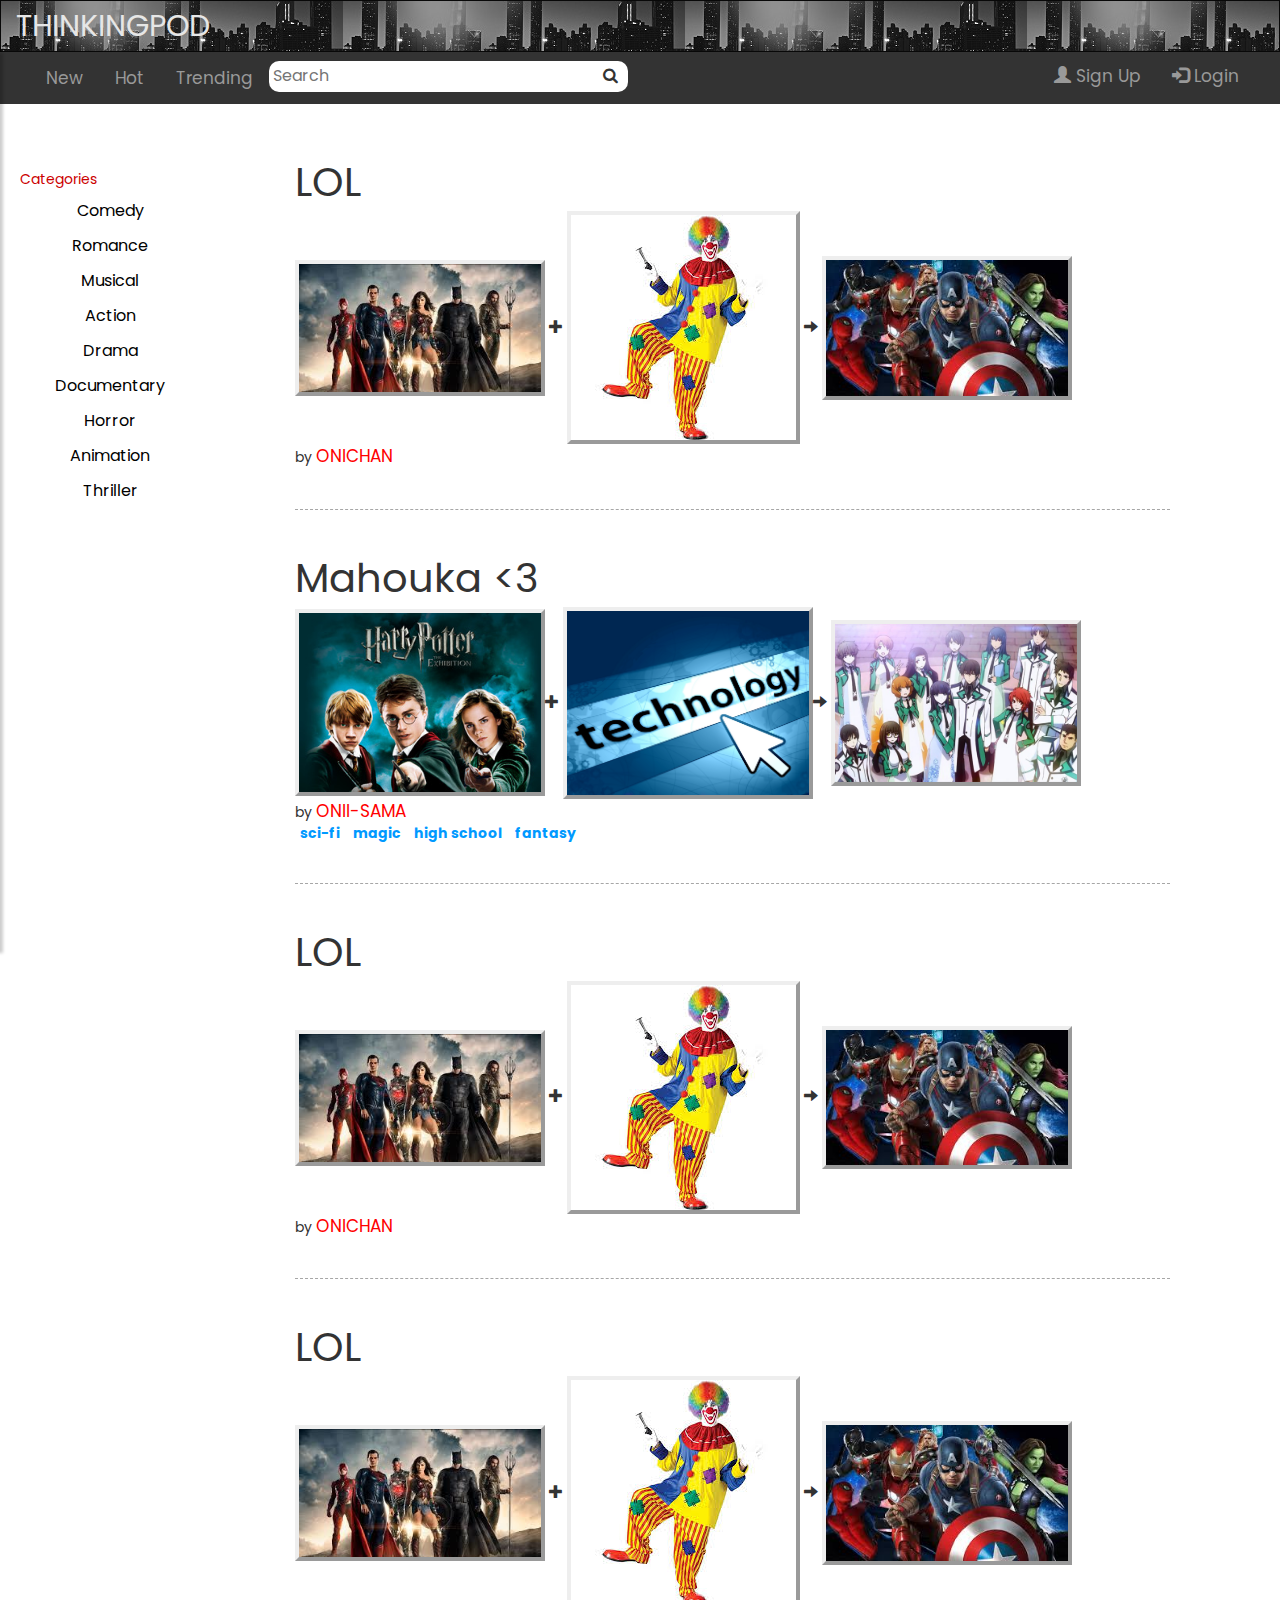
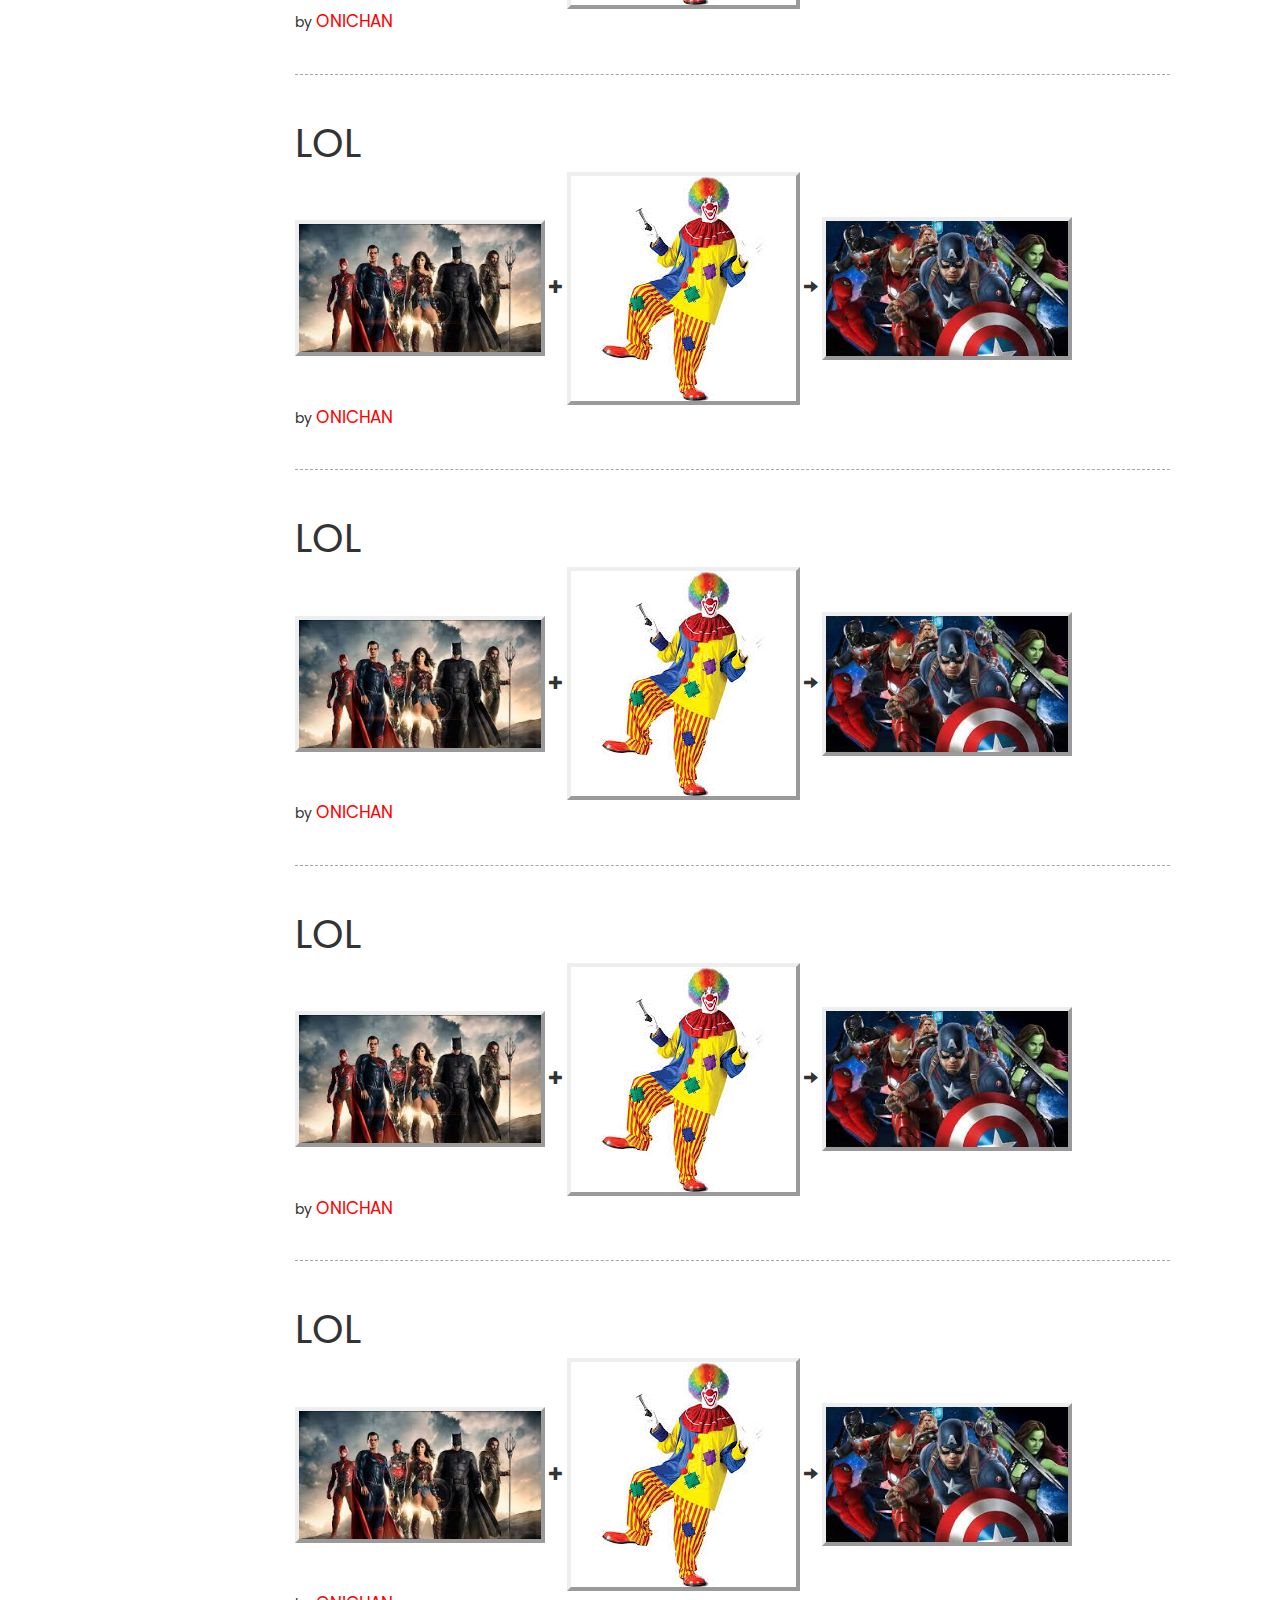
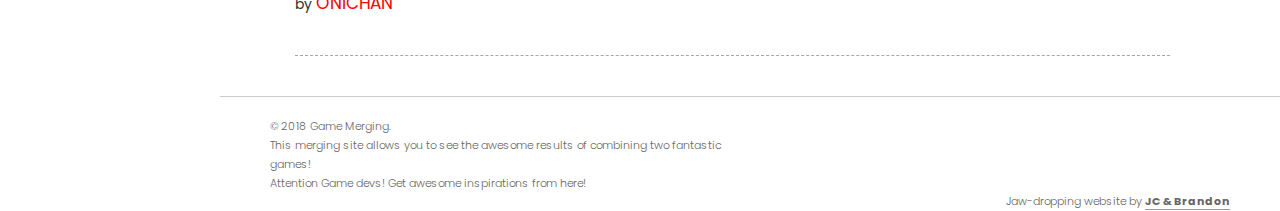
==== index.html @ d3df1c93 "search-bar updated on drawer" ====
<!DOCTYPE html>
<html>
<head>
	<meta charset="utf-8">
	<meta name="viewport" content="width=device-width, initial-scale=1">
	<meta http-equiv="X-UA-Compatible" content="IE=edge">
	<link rel="stylesheet" href="https://maxcdn.bootstrapcdn.com/bootstrap/3.3.7/css/bootstrap.min.css">
	<link rel="stylesheet" type="text/css" href="bootstrap.min.css">
	<link rel="stylesheet" type="text/css" href="main.css">
    <link rel="stylesheet" type="text/css" href="https://fonts.googleapis.com/css?family=Open+Sans|Candal|Alegreya+Sans">
	<link rel="stylesheet" href="https://cdnjs.cloudflare.com/ajax/libs/font-awesome/4.7.0/css/font-awesome.min.css">

	<!--script src="https://ajax.googleapis.com/ajax/libs/jquery/3.3.1/jquery.min.js"></script-->
	<script src="js/bootstrap.min.js"></script>
	<script src="js/jquery.min.js"></script>
	<!-- Our Custom CSS -->
    <!-- Scrollbar Custom CSS -->
    <link rel="stylesheet" href="css/jquery.mCustomScrollbar.min.css">
	<title> Home </title>
</head>

<body>
<!--Header-->
<nav id="navi" class="navbar navbar-inverse">
	<div class="container-fluid">	
		<div class="navbar-header">
			<!-- <button type="button" id="drawerCollapse" class="btn btn-info navbar-btn"> -->
				<!-- <i class="glyphicon glyphicon-menu-hamburger"></i> -->
			<!-- </button> -->
			<div id="drawerCollapse">
				<span></span>				 
				<span></span>
				<span></span>
			</div>
			<a class="navbar-brand" href="index.html">THINKING<span>POD</span></a>
		</div>
	</div>
</nav>

<div class="overlay"></div>
<!--Drawer-->
<nav id="drawer">		
	<div id="drawer-header">
        <h3>THINKPOD</h3>
    </div>
			
	<div class="search-container">
		<form action="/action_page.php">
			<input type="text" placeholder="Search" name="search">
			<button type="submit"><i class="fa fa-search"></i></button>
		</form>
	</div>
	
	<div id="dismiss">
        <i class="glyphicon glyphicon-arrow-left"></i>
    </div>
			
	<div class="user-group">
		<ul class="list-unstyled components">
			<li><a href="#signUp" role="button"  data-toggle="modal"><span class="glyphicon glyphicon-user"></span> Sign Up</a></li>
		</ul>
		<ul class="list-unstyled components">
			<li id="log"><a href="#logIn" role="button"  data-toggle="modal"><span class="glyphicon glyphicon-log-in"></span> Login</a></li>
		</ul>
	</div>
	
	<div class="drawer-list">
		<p id="ctg">Popular</p>
		<ul class="list-unstyled components">
			<li><a href="#">New</a></li>
			<li><a href="#">Hot</a></li>
			<li><a href="#">Trending</a></li>
		</ul>
				
		<p id="ctg">Categories</p>
		<ul class="list-unstyled components">
			<li><a href="#">Comedy</a></li>
			<li><a href="#">Romance</a></li>
			<li><a href="#">Musical</a></li>
			<li><a href="#">Action</a></li>
			<li><a href="#">Drama</a></li>
			<li><a href="#">Documentary</a></li>
			<li><a href="#">Horror</a></li>
			<li><a href="#">Animation</a></li>
			<li><a href="#">Thriller</a></li>
		</ul>
	</div>
            
</nav>

<!--StickyNav-->
	<div id="stickybar">
		<a href="#">New</a>
		<a href="#">Hot</a>
		<a href="#">Trending</a>
		
		<div class="search-container">
			<form action="/action_page.php">
				<input type="text" placeholder="Search" name="search">
				<button type="submit"><i class="fa fa-search"></i></button>
			</form>
		</div>
		
		<ul class="nav navbar-nav navbar-right">
				<li><a href="#signUp" role="button"  data-toggle="modal"><span class="glyphicon glyphicon-user"></span> Sign Up</a></li>
				<li><a href="#logIn" role="button"  data-toggle="modal"><span class="glyphicon glyphicon-log-in"></span> Login</a></li>
		</ul>
		
	</div>

<!--SideNav-->
    <div class="navbar navbar-inverse navbar-fixed-left">
		<p id="ctg">Categories</p>
		<ul class="nav navbar-nav">
			<li><a href="#">Comedy</a></li>
			<li><a href="#">Romance</a></li>
			<li><a href="#">Musical</a></li>
			<li><a href="#">Action</a></li>
			<li><a href="#">Drama</a></li>
			<li><a href="#">Documentary</a></li>
			<li><a href="#">Horror</a></li>
			<li><a href="#">Animation</a></li>
			<li><a href="#">Thriller</a></li>
		</ul>
	</div>

<!-- Page Content Holder -->
    <div id="content">		
		<div class="img-container">
			<header>LOL	</header>
			<img src="img/download.jpg"> <span class="glyphicon glyphicon-plus"></span>
			<img src="img/clown.jpg"> <span class="glyphicon glyphicon-arrow-right"></span>
			<img src="img/download2.jpg">
		</div>
		<div><span>by </span><span class="user">ONICHAN </span></div>
        
		<div class="line"></div>

		<div class="img-container">
			<header>Mahouka <3	</header>
			<img src="img/harry%20potter.jpg"><span class="glyphicon glyphicon-plus"></span>
			<img src="img/Technology.jpg"><span class="glyphicon glyphicon-arrow-right"></span>
			<img src="img/mahouka.jpg">
		</div>
		<div><span>by </span><span class="user">ONII-SAMA </span></div>
		<div class="post-tag">
			<a>sci-fi</a>
			<a>magic</a>
			<a>high school</a>
			<a>fantasy</a>
		</div>
		
		<div class="line"></div>
		
		<div class="img-container">
			<header>LOL	</header>
			<img src="img/download.jpg"> <span class="glyphicon glyphicon-plus"></span>
			<img src="img/clown.jpg"> <span class="glyphicon glyphicon-arrow-right"></span>
			<img src="img/download2.jpg">
		</div>
		<div><span>by </span><span class="user">ONICHAN </span></div>
        
		<div class="line"></div>
		
		<div class="img-container">
			<header>LOL	</header>
			<img src="img/download.jpg"> <span class="glyphicon glyphicon-plus"></span>
			<img src="img/clown.jpg"> <span class="glyphicon glyphicon-arrow-right"></span>
			<img src="img/download2.jpg">
		</div>
		<div><span>by </span><span class="user">ONICHAN </span></div>
        
		<div class="line"></div>
		
		<div class="img-container">
			<header>LOL	</header>
			<img src="img/download.jpg"> <span class="glyphicon glyphicon-plus"></span>
			<img src="img/clown.jpg"> <span class="glyphicon glyphicon-arrow-right"></span>
			<img src="img/download2.jpg">
		</div>
		<div><span>by </span><span class="user">ONICHAN </span></div>
        
		<div class="line"></div>

		<div class="img-container">
			<header>LOL	</header>
			<img src="img/download.jpg"> <span class="glyphicon glyphicon-plus"></span>
			<img src="img/clown.jpg"> <span class="glyphicon glyphicon-arrow-right"></span>
			<img src="img/download2.jpg">
		</div>
		<div><span>by </span><span class="user">ONICHAN </span></div>
        
		<div class="line"></div>
		
		<div class="img-container">
			<header>LOL	</header>
			<img src="img/download.jpg"> <span class="glyphicon glyphicon-plus"></span>
			<img src="img/clown.jpg"> <span class="glyphicon glyphicon-arrow-right"></span>
			<img src="img/download2.jpg">
		</div>
		<div><span>by </span><span class="user">ONICHAN </span></div>
        
		<div class="line"></div>
		
		<div class="img-container">
			<header>LOL	</header>
			<img src="img/download.jpg"> <span class="glyphicon glyphicon-plus"></span>
			<img src="img/clown.jpg"> <span class="glyphicon glyphicon-arrow-right"></span>
			<img src="img/download2.jpg">
		</div>
		<div><span>by </span><span class="user">ONICHAN </span></div>
        
		<div class="line"></div>
		
		
    </div>
	

<div id="signUp" class="modal fade">
    <div class="modal-dialog">
        <div class="modal-content">
            <div class="modal-header">
                <button type="button" class="close" data-dismiss="modal" aria-hidden="true">&times;</button>
                <h4 class="modal-title">SIGN UP</h4>
            </div>
            <form class="modal-body" action="member_home.html">
				<div class="form-group">
					<label for="inputFirstName">First Name</label>
					<input type="text" class="form-control" id="inputFirstName" placeholder="First Name">
				</div>
				<div class="form-group">
					<label for="inputLastName">Last Name</label>
					<input type="text" class="form-control" id="inputLastName" placeholder="Last Name">
				</div>
				<div class="form-group">
					<label for="inputEmail">Email</label>
					<input type="email" class="form-control" id="inputEmail" placeholder="Email">
				</div>
				<div class="form-group">
					<label for="inputPassword">Password</label>
					<input type="password" class="form-control" id="inputPassword" placeholder="Password">
				</div>
				<div class="form-group">
					<label for="repeatPassword">Repeat Password</label>
					<input type="password" class="form-control" id="repeatPassword" placeholder="Password">
				</div>
				<div class="modal-footer">
					<button type="button" class="btn btn-default" data-dismiss="modal">Close</button>
					<button type="submit" class="btn btn-primary">Proceed</button>
				</div>
			</form>

        </div>
    </div>
</div>

<div id="logIn" class="modal fade">
    <div class="modal-dialog">
        <div class="modal-content">
            <div class="modal-header">
                <button type="button" class="close" data-dismiss="modal" aria-hidden="true">&times;</button>
                <h4 class="modal-title">LOG IN</h4>
            </div>
            <form class="modal-body" action="member_home.html">
				<div class="form-group">
					<label for="inputEmail2">Email</label>
					<input type="email" class="form-control" id="inputEmail2" placeholder="Email">
				</div>
				<div class="form-group">
					<label for="inputPassword2">Password</label>
					<input type="password" class="form-control" id="inputPassword2" placeholder="Password">
				</div>
				<div class="modal-footer">
					<button type="button" class="btn btn-default" data-dismiss="modal">Close</button>
					<button type="submit" class="btn btn-primary">Proceed</button>
				</div>
			</form>

        </div>
    </div>
</div>


<footer class="clear">
	<div  class="width">
		<p class="left">&copy; 2018 Game Merging. </p>
		<p>This merging site allows you to see the awesome results of combining two fantastic games!</p>
		<p>Attention Game devs! Get awesome inspirations from here! </p>
		<p class="right">Jaw-dropping website by <a href="http://facebook.com/">JC & Brandon</a></p>
	</div>
</footer>



<!-- jQuery CDN -->
        <script src="js/jquery-1.12.0.min.js"></script>
        <!-- Bootstrap Js CDN -->
        <script src="js/bootstrap.min.js"></script>
        <!-- jQuery Custom Scroller CDN -->
        <script src="js/jquery.mCustomScrollbar.concat.min.js"></script>

        <script type="text/javascript">
            $('#signUp').on('shown.bs.modal', function () {
   				 $('#inputFirstName').focus();
			});

			$('#logIn').on('shown.bs.modal', function () {
   				 $('#inputEmail2').focus();
			});

			$(document).ready(function () {
                $("#sidebar").mCustomScrollbar({
                    theme: "minimal"
                });

                $('#sidebarCollapse').on('click', function () {
                    $('#sidebar, #content').toggleClass('active');
                    $('.collapse.in').toggleClass('in');
                    $('a[aria-expanded=true]').attr('aria-expanded', 'false');
                });
            });
        </script>
		
		<script>
		window.onscroll = function() {myFunction()};

		var navbar = document.getElementById("stickybar");
		var sticky = navbar.offsetTop;

		function myFunction() {
			if (window.pageYOffset >= sticky) {
				navbar.classList.add("sticky")
			} else {
				navbar.classList.remove("sticky");
			}
		}
		</script>
		
		<script> 
		function changeClass(x) { 
			if (x.matches) { 
				document.getElementById("navi").className="navbar navbar-inverse navbar-fixed-top"; 
				}
			else  {
				document.getElementById("navi").className="navbar navbar-inverse"; 
			} 
		}

		var x = window.matchMedia("(max-width: 768px)") 
		changeClass(x)  
		x.addListener(changeClass) 
		</script> 
		
		<script type="text/javascript">
            $(document).ready(function () {

			$("#drawer").mCustomScrollbar({
				theme: "minimal"
			});

			<!-- $('#drawerCollapse').click(function(){ -->
						<!-- if($('drawerCollapse').hasClass("open")){ -->
							<!-- $('#drawer').removeClass('active'); -->
							<!-- $('.overlay').fadeOut(); -->
							<!-- $('drawerCollapse').removeClass('open'); -->
						<!-- }else{ -->
							<!-- $('#drawer').addClass('active'); -->
							<!-- $('.overlay').fadeIn(); -->
							<!-- $('.collapse.in').toggleClass('in'); -->
							<!-- $('a[aria-expanded=true]').attr('aria-expanded', 'false'); -->
							<!-- $(this).addClass('open'); -->
						<!-- } -->
				<!-- }); -->
				
			
			// when opening the drawer 
			$('#drawerCollapse').on('click', function () { 
				// open drawer 
				$('#drawer').addClass('active'); 
				// fade in the overlay 
				$('.overlay').fadeIn(); 
				$('.collapse.in').toggleClass('in'); 
				$('a[aria-expanded=true]').attr('aria-expanded', 'false'); 
			
			});

		   
			// if dismiss or overlay was clicked
			$('#dismiss, .overlay').on('click', function () {
			  // hide the drawer
			  $('#drawer').removeClass('active');
			  // fade out the overlay
			  $('.overlay').fadeOut();
			});
		});
        </script>
		
</body>
</html>
---- main.css ----
/*
    DEMO STYLE
*/
@import "https://fonts.googleapis.com/css?family=Poppins:300,400,500,600,700";


body {
    font-family: 'Poppins', sans-serif;
    background: #fff;
    padding-right: 0 !important
}

a, a:hover, a:focus {
    color: inherit;
    text-decoration: none;
    transition: all 0.3s;
}

.line {
    width: 100%;
    height: 1px;
    border-bottom: 1px dashed #a6a6a6;
    margin: 40px 0;
}

.add-post {
	top: 0;
    position: fixed;
    right: 0;
    margin-top: 150px;
    font-size: 30px;
    border-radius: 40px;
    color: white;
    background-color: red;
    text-align: center;
    padding-left: 12px;
    padding-top: 6px;
    padding-right: 10px;
	border: none;
	box-shadow:   0 0 10px #1a1a1a ;
}

.add-post:hover {
	box-shadow:  none ;
}

.name {
	color: red;
}

.add-img {
	padding: 100px 10px;
	background-color: #5e5e5e;
	vertical-align:middle;
	border: solid 4px;
    border-style: outset;
	position: static;
}
/* ---------------------------------------------------
    NAVBAR STYLE
----------------------------------------------------- */
.navbar-inverse{
	margin-bottom:0px;
	padding-bottom:0px;
	border-radius:0px;
	width:100%;
	background-image:url("header2.jpg");
}

.navbar-header{
     position: relative;
}

.navbar-header .navbar-brand{
	color: #e6e6e6;
	font-size:30px;
}

.navbar-header .navbar-brand a.hover{
	color:#fff;
}

.navbar-header button{
	margin-left:10px;
	padding:8px;
	float:left;
	background:none;
	border-color:transparent;
	display:none;
}

.navbar-header button:hover{
	background:none;
	border-color:white;
}

/* ---------------------------------------------------
    MENU ICON STYLE
----------------------------------------------------- */

#drawerCollapse {
	padding:5px;
	width: 25px;
	height: -10px;
	position: relative;
	margin: 0;
	-webkit-transform: rotate(0deg);
	-moz-transform: rotate(0deg);
	-o-transform: rotate(0deg);
	transform: rotate(0deg);
	-webkit-transition: .5s ease-in-out;
	-moz-transition: .5s ease-in-out;
	-o-transition: .5s ease-in-out;
	transition: .5s ease-in-out;
	cursor: pointer;
	display:none;
}

#drawerCollapse span{
  display: block;
  position: absolute;
  height: 5px;
  width: 100%;
  background: white;
  border-radius: 9px;
  opacity: 1;
  left: 0;
  -webkit-transform: rotate(0deg);
  -moz-transform: rotate(0deg);
  -o-transform: rotate(0deg);
  transform: rotate(0deg);
  -webkit-transition: .25s ease-in-out;
  -moz-transition: .25s ease-in-out;
  -o-transition: .25s ease-in-out;
  transition: .25s ease-in-out;
}

#drawerCollapse span:nth-child(1) {
  top: 15px;
  left: 12px;
}

#drawerCollapse span:nth-child(2) {
  top: 22px;
  left: 12px;
}

#drawerCollapse span:nth-child(3) {
  top: 30px;
  left: 12px;
}

#drawerCollapse.open span:nth-child(1) {
  top: 18px;
  -webkit-transform: rotate(135deg);
  -moz-transform: rotate(135deg);
  -o-transform: rotate(135deg);
  transform: rotate(135deg);
}

#drawerCollapse.open span:nth-child(2) {
  opacity: 0;
  left: -60px;
}

#drawerCollapse.open span:nth-child(3) {
  top: 18px;
  -webkit-transform: rotate(-135deg);
  -moz-transform: rotate(-135deg);
  -o-transform: rotate(-135deg);
  transform: rotate(-135deg);
}

#drawerCollapse.open span:nth-child(1) {
  top: 18px;
  -webkit-transform: rotate(135deg);
  -moz-transform: rotate(135deg);
  -o-transform: rotate(135deg);
  transform: rotate(135deg);
}

#drawerCollapse.open span:nth-child(2) {
  opacity: 0;
  left: -60px;
}

#drawerCollapse.open span:nth-child(3) {
  top: 18px;
  -webkit-transform: rotate(-135deg);
  -moz-transform: rotate(-135deg);
  -o-transform: rotate(-135deg);
  transform: rotate(-135deg);
}


/* ---------------------------------------------------
    STICKYBAR STYLE
----------------------------------------------------- */
#stickybar {
	padding: 0px 40px 0px 30px;
	overflow: hidden;
	background-color: #333333;
}

#stickybar a {
  float: left;
  display: block;
  color: #999999;
  text-align: center;
  padding: 14px 16px;
  text-decoration: none;
  font-size: 17px;
}

#stickybar a:hover {
	color: white;
}

#stickybar > .navbar-right > li > a:hover{
	color: #fff;
	background-color:#333333;
}

.sticky {
  position: fixed;
  top: 0;
  width: 100%
}

/* ---------------------------------------------------
    SIDEBAR STYLE
----------------------------------------------------- */
.navbar-fixed-left {
	margin-top:15px;
	padding-top:40px;
	width: 220px;
	position: fixed;
	border-radius: 0;
	border:0px;
	height: 100%;
	background:#fff;
	overflow-y:auto;
	overflow-x:hidden:
}

.navbar-fixed-left .navbar-nav > li {
	text-align:center;
	float: none;
	width: 220px;
	margin-top:5px;
}

.navbar-fixed-left .navbar-nav > li > a , .navbar-fixed-left .navbar-nav > li > a:visited{
	padding-top:5px;
	padding-bottom:5px;
	color: #000000;
	font-size:16px;
	width: 220px;
}

.navbar-fixed-left .navbar-nav > li > a:hover{
	color: #fff;
	background:#404040;
}

}

.navbar-fixed-left .navbar-nav > li {
	text-align:center;
	float: none;
	width: 220px;
	margin-top:5px;
}

.navbar-fixed-left .navbar-nav > li > a , .navbar-fixed-left .navbar-nav > li > a:visited{
	padding-top:5px;
	padding-bottom:5px;
	color: #000000;
	font-size:16px;
	width: 220px;
}

.navbar-fixed-left .navbar-nav > li > a:hover{
	color: #fff;
	background:#404040;
}

.navbar-fixed-left > #ctg{
	margin-bottom:2px;
	padding-left:20px;
	text-align:left;
	color:#cc0000;
}

.navbar-fixed-left + .container {
  padding-left: 160px;
}

/* ---------------------------------------------------
    SIDENAV SCROLLBAR STYLE
----------------------------------------------------- */

.navbar-fixed-left::-webkit-scrollbar {
    width: 8px;
}
 
.navbar-fixed-left::-webkit-scrollbar-track {
    -webkit-box-shadow: inset 0 0 6px rgba(0,0,0,0.3); 
    -webkit-border-radius: 10px;
    border-radius: 10px;
}
 
.navbar-fixed-left::-webkit-scrollbar-thumb {
    -webkit-border-radius: 10px;
    border-radius: 10px;
    background: rgba(255,0,0,0.8); 
    -webkit-box-shadow: inset 0 0 6px rgba(0,0,0,0.5); 
}

.navbar-fixed-left::-webkit-scrollbar-thumb:window-inactive {
	background: #cc0000; 
}

/* ---------------------------------------------------
    DRAWER STYLE
----------------------------------------------------- */

#drawer {
	margin-top:50px;
    width: 250px;
    position: fixed;
    top: 0;
    left: -250px;
    height: 100vh;
    z-index: 999;
    background: #1a1a1a;
    color: white;
    transition: all 0.3s;
    overflow-y: scroll;
    box-shadow: 3px 3px 3px rgba(0, 0, 0, 0.2);
	padding:5px;
}

#drawer-header{
	padding:10px;
	background: #1a1a1a;
}

#ctg{
	padding-top:10px;
	padding-left:8px; 
	text-align:left;
	color:red;	
	margin:0;
}

#drawer.active{
    left: 0;
}

#drawer .drawer-list{
	background-color:#f2f2f2;
	
	padding:0 0 60px 0;
}

#drawer .drawer-list ul li a {
    padding: 8px;
    font-size: 1.1em;
    display: block;
    text-decoration: none;
    transition: all 0.3s;
}

#drawer .drawer-list a{
	color:black;
}

#drawer .drawer-list a:hover{
	background-color:white;
	color:black;
}

#drawer .drawer-list ul.components {
    padding: 0 0 0 30px;
    border-bottom: 1px solid red;
}

#drawer .user-group{
	background: #1a1a1a;
}

#drawer .user-group ul{
	padding:8px;
	margin:0;
}

#drawer .user-group ul li{
	padding:8px;
	text-align:center;
}

#drawer .user-group ul:nth-child(1) li,#drawer .user-group ul:nth-child(2) li{
	background-color:red;
}

#drawer #log{
	background-color:white;
}

#drawer .user-group a{
	color:white;
	padding:8px 60px 8px 60px;
	text-decoration:none;
	transition: all 0.3s;
}

#drawer #log > a{
	color:red;
}

#dismiss {
    width: 35px;
    height: 35px;
    line-height: 35px;
    text-align: center;
    background: #262626;
    position: absolute;
    top: 10px;
    right: 10px;
	border-radius:8px;
    cursor: pointer;
    -webkit-transition: all 0.3s;
    -o-transition: all 0.3s;
    transition: all 0.3s;
}

#dismiss:hover {
    background: #404040;
    color:#fff;
}

.overlay {
    position: fixed;
    width: 100vw;
    height: 100vh;
    background: rgba(0, 0, 0, 0.7);
    z-index: 998;
    display: none;
}

/* input[type=text] { */
    /* width: 100%; */
    /* box-sizing: border-box; */
    /* border: 2px solid #ccc; */
    /* border-radius: 10px; */
    /* font-size: 14px; */
	/* color:black; */
    /* background-color: white; */
    /* background-position: 10px 10px;  */
    /* background-repeat: no-repeat; */
    /* padding: 5px 12px 5px 20px; */
	/* margin-top:8px; */
	/* margin-bottom:8px; */
    /* -webkit-transition: width 0.4s ease-in-out; */
    /* transition: width 0.4s ease-in-out; */
/* } */

/* .navbar-left button { */
  /* float: right; */
  /* padding: 6px 10px; */
  /* margin-top: 8px; */
  /* margin-right: 16px; */
  /* background: #ddd; */
  /* font-size: 17px; */
  /* border: none; */
  /* cursor: pointer; */
/* } */

.search-container {
  float: left;
}

input[type=text] {
  padding: 4px;
  margin-top: 9px;
  margin-bottom:4px;
  font-size: 16px;
  border:none;
  border-top-left-radius:10px;
  border-bottom-left-radius:10px;
}

.search-container button {
  float: right;
  padding: 4px 10px;
  margin-top: 9px;
  margin-bottom: 4px;
  margin-right: 16px;
  background: #fff;
  font-size: 16px;
  border:none;
  border-top-right-radius:10px;
  border-bottom-right-radius:10px;
  cursor: pointer;
}

.img-container .inputHeader{
	font-size: 40px;
	display: block;
	font-family: 'Poppins', sans-serif;
}

/* ---------------------------------------------------
    CONTENT STYLE
----------------------------------------------------- */
#content {
    margin: 0px 10px 10px 270px;
	padding-top:50px;
	padding-left:25px;
	padding-right:100px;
	background:#fff;
    min-height: 100vh;
    transition: all 0.3s;
}

#content img{
	border:solid 4px;
	border-style:outset;
	text-align:center;
	max-width:250px;
}

.post-tag{
	color: #09f;
    font-weight: 700;
}

.post-tag a{
	margin: 5px;
}

.post-tag a:hover{
	color: #09c5ff;
    font-weight: 900c;
	background:#fff;
}

.user{
	font-size:17px;
	color:red;
}
/* ---------------------------------------------------
    IMAGE CONTAINER STYLE
----------------------------------------------------- */
.img-container header{
	font-size:40px;
}

/* ---------------------------------------------------
    FOOTER STYLE
----------------------------------------------------- */

footer {
	margin-left:220px;
	padding:20px 50px 0px 50px;
	color:#fff;
	border-top:1px solid #ccc;
}

footer p {
	color:#666;
	margin:0;
	font-size:11px;
	width:50%;
	font-family: 'Poppins', sans-serif;
    font-weight: 300;
    line-height: 1.7em;
}
footer p.left { float:left; text-align:left; }
footer p.right { float:right; text-align:right; }
footer p a {
	color:#666;
	font-weight:bold;
	text-decoration:none;
	border-bottom:1px solid #999;
}
footer p a:hover { color:#0C3A85; border-bottom-color: #0C3A85; }

/* ---------------------------------------------------
    MEDIAQUERIES
----------------------------------------------------- */
@media (max-width: 768px) {
	
	#drawerCollapse{
		display:block;
	}
	
	#stickybar{
		display:none;
	}

    .navbar-fixed-left {
        left:-220px;
    }
	
	.navbar-fixed-left::-webkit-scrollbar-thumb {
		display: none; 
	}
	
	.navbar-fixed-left::-webkit-scrollbar {
		width: 0px;
	}
	
	.navbar-inverse{
		background-image:none;
	}
	
	.navbar-brand {
		padding:0px;
		float:none;
	}
	
	#content {
		margin: 0px 10px 10px 10px;
		padding-top:60px;
		background:#fff;
		min-height: 100vh;
		transition: all 0.3s;
	}
	
	footer {
		margin-left:130px;
		padding:0px;
		color:#fff;
		border-top:1px solid #ccc;
	}
	
	.navbar-header .navbar-brand{
		margin-top:4px;
		position: absolute;
		left: 38%;
		margin-left: -40px !important;
		display: block;
	}
	
	input[type=text]{
		float: none;
		display: block;
		width: 100%;
		margin: 0;
		padding: 5px;
		border-radius:10px;
	}
	
	.search-container button{
		display:none;
	}
  
	input[type=text] {
		border: 1px solid #ccc;  
	}
}
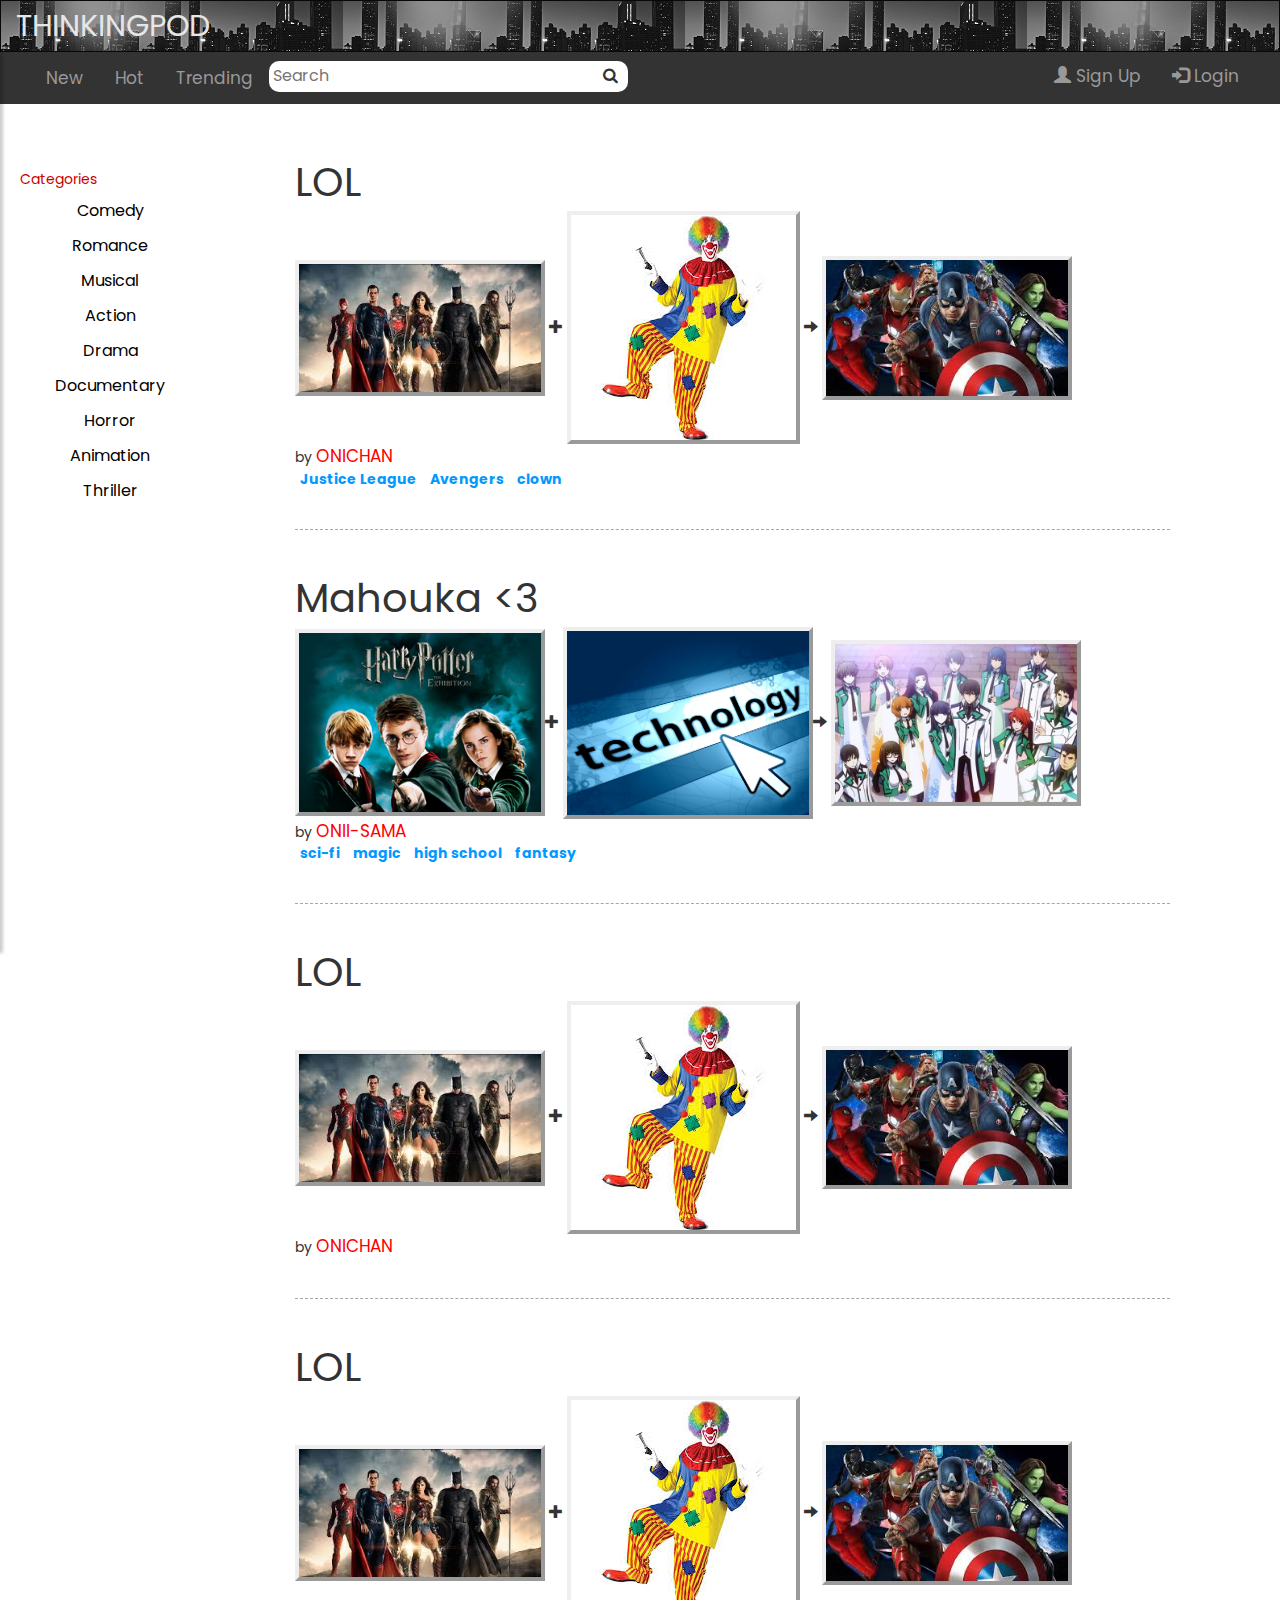
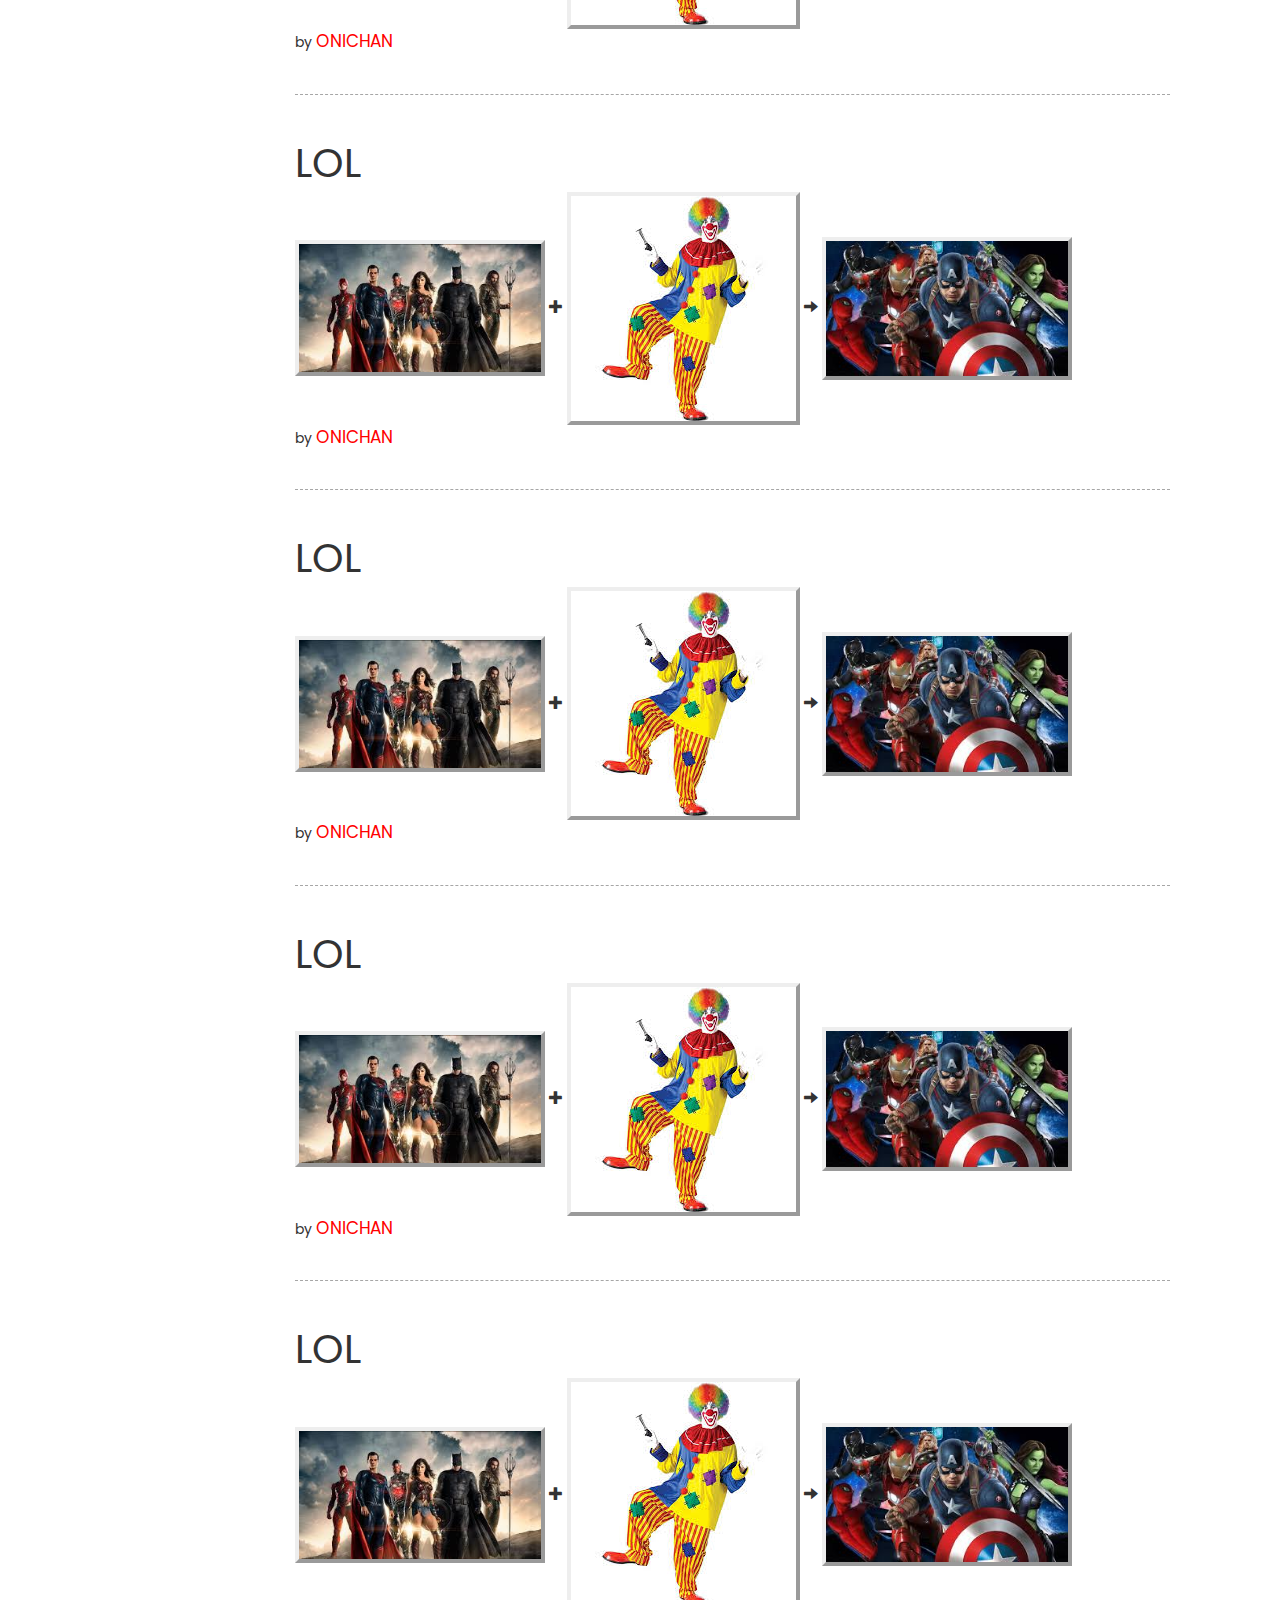
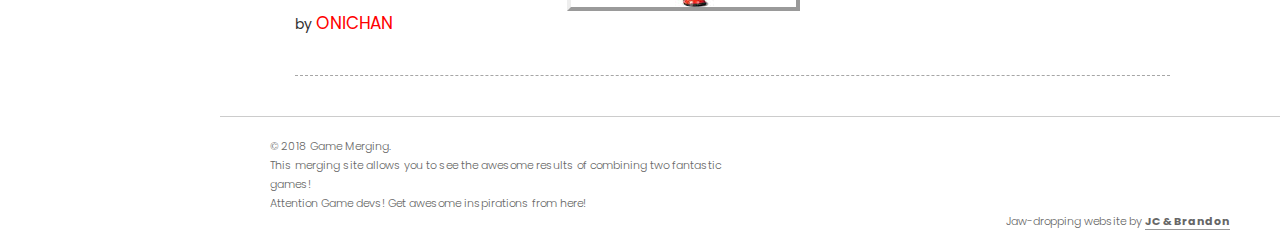
==== commit 24c53aa7: "Added tags" ====
--- a/index.html
+++ b/index.html
@@ -44,12 +44,9 @@
         <h3>THINKPOD</h3>
     </div>
 			
-	<div class="search-container">
-		<form action="/action_page.php">
-			<input type="text" placeholder="Search" name="search">
-			<button type="submit"><i class="fa fa-search"></i></button>
-		</form>
-	</div>
+	<form> 
+		<input type="text" name="search" placeholder="Search" >
+	</form> 
 	
 	<div id="dismiss">
         <i class="glyphicon glyphicon-arrow-left"></i>
@@ -96,7 +93,7 @@
 		
 		<div class="search-container">
 			<form action="/action_page.php">
-				<input type="text" placeholder="Search" name="search">
+				<input type="text" placeholder="Search" name="search" class="searchBar">
 				<button type="submit"><i class="fa fa-search"></i></button>
 			</form>
 		</div>
@@ -133,6 +130,11 @@
 			<img src="img/download2.jpg">
 		</div>
 		<div><span>by </span><span class="user">ONICHAN </span></div>
+		<div class="post-tag">
+			<a>Justice League</a>
+			<a>Avengers</a>
+			<a>clown</a>
+		</div>
         
 		<div class="line"></div>
 
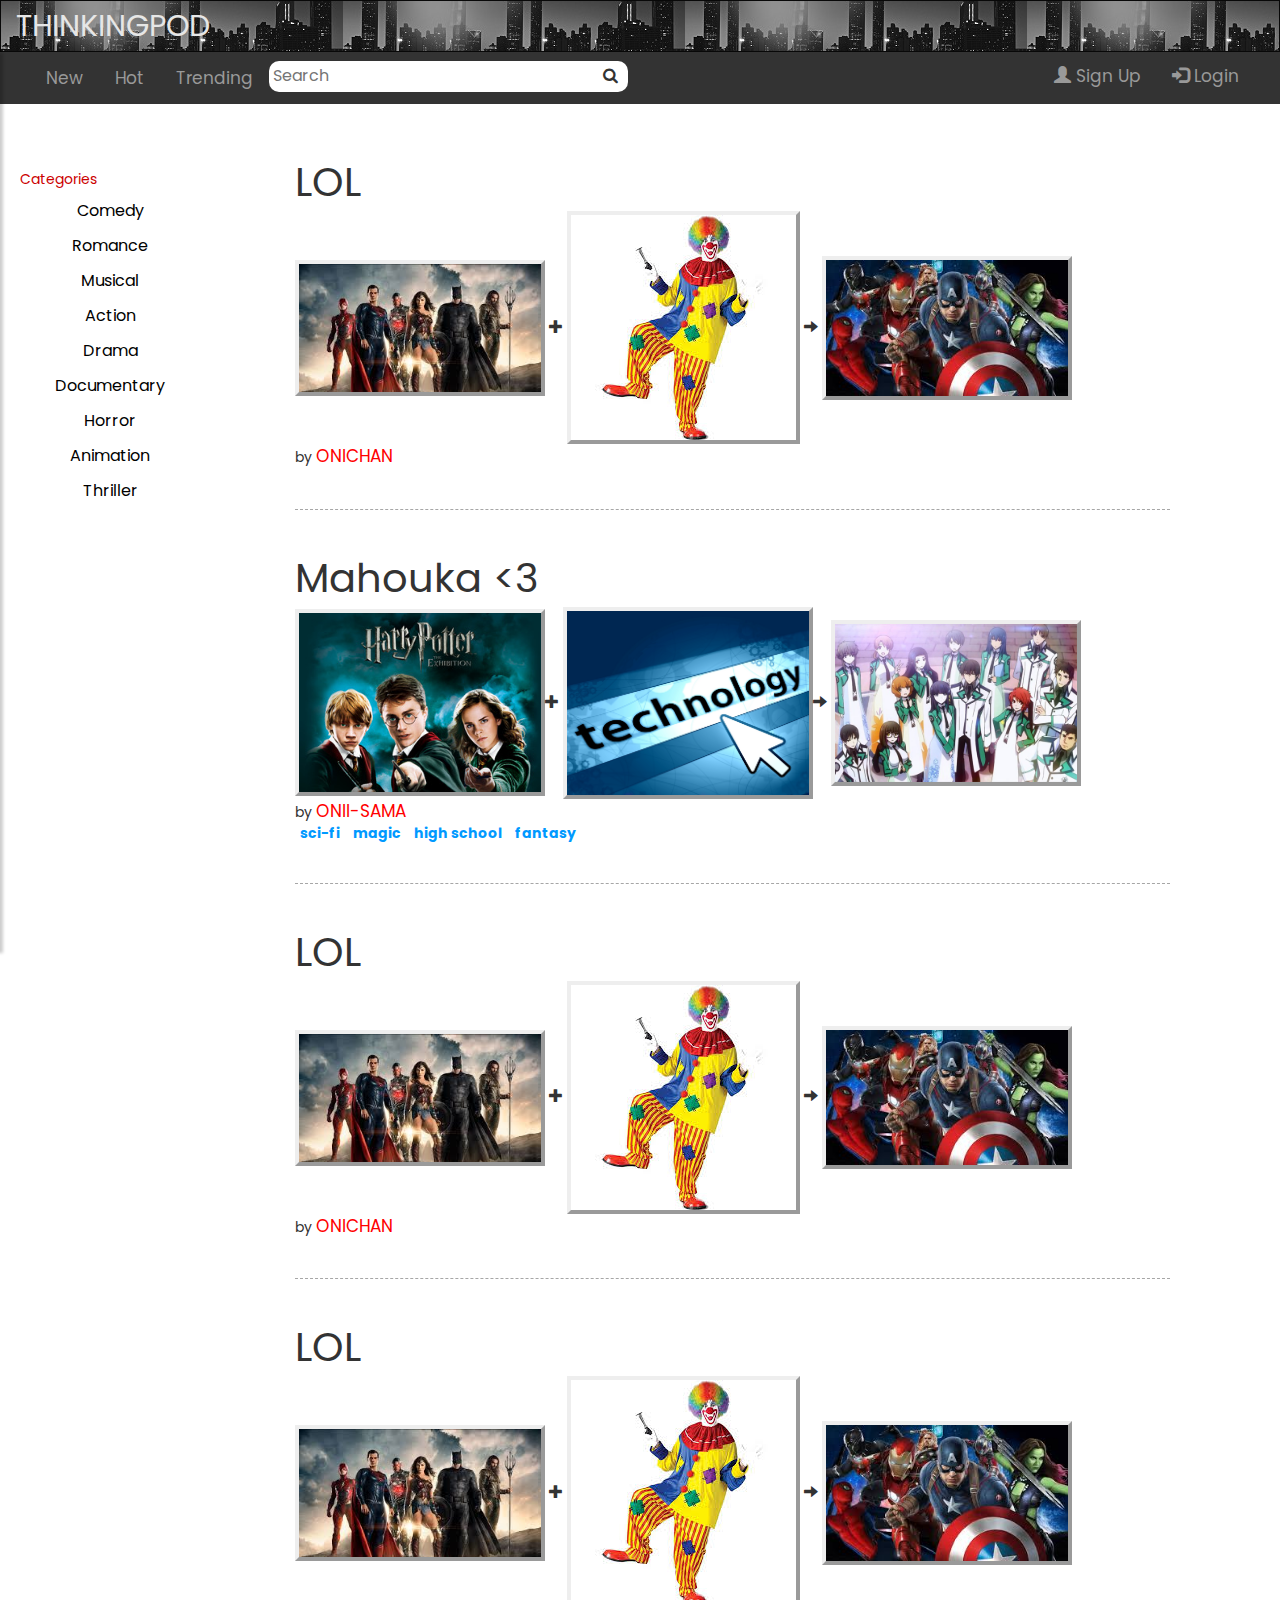
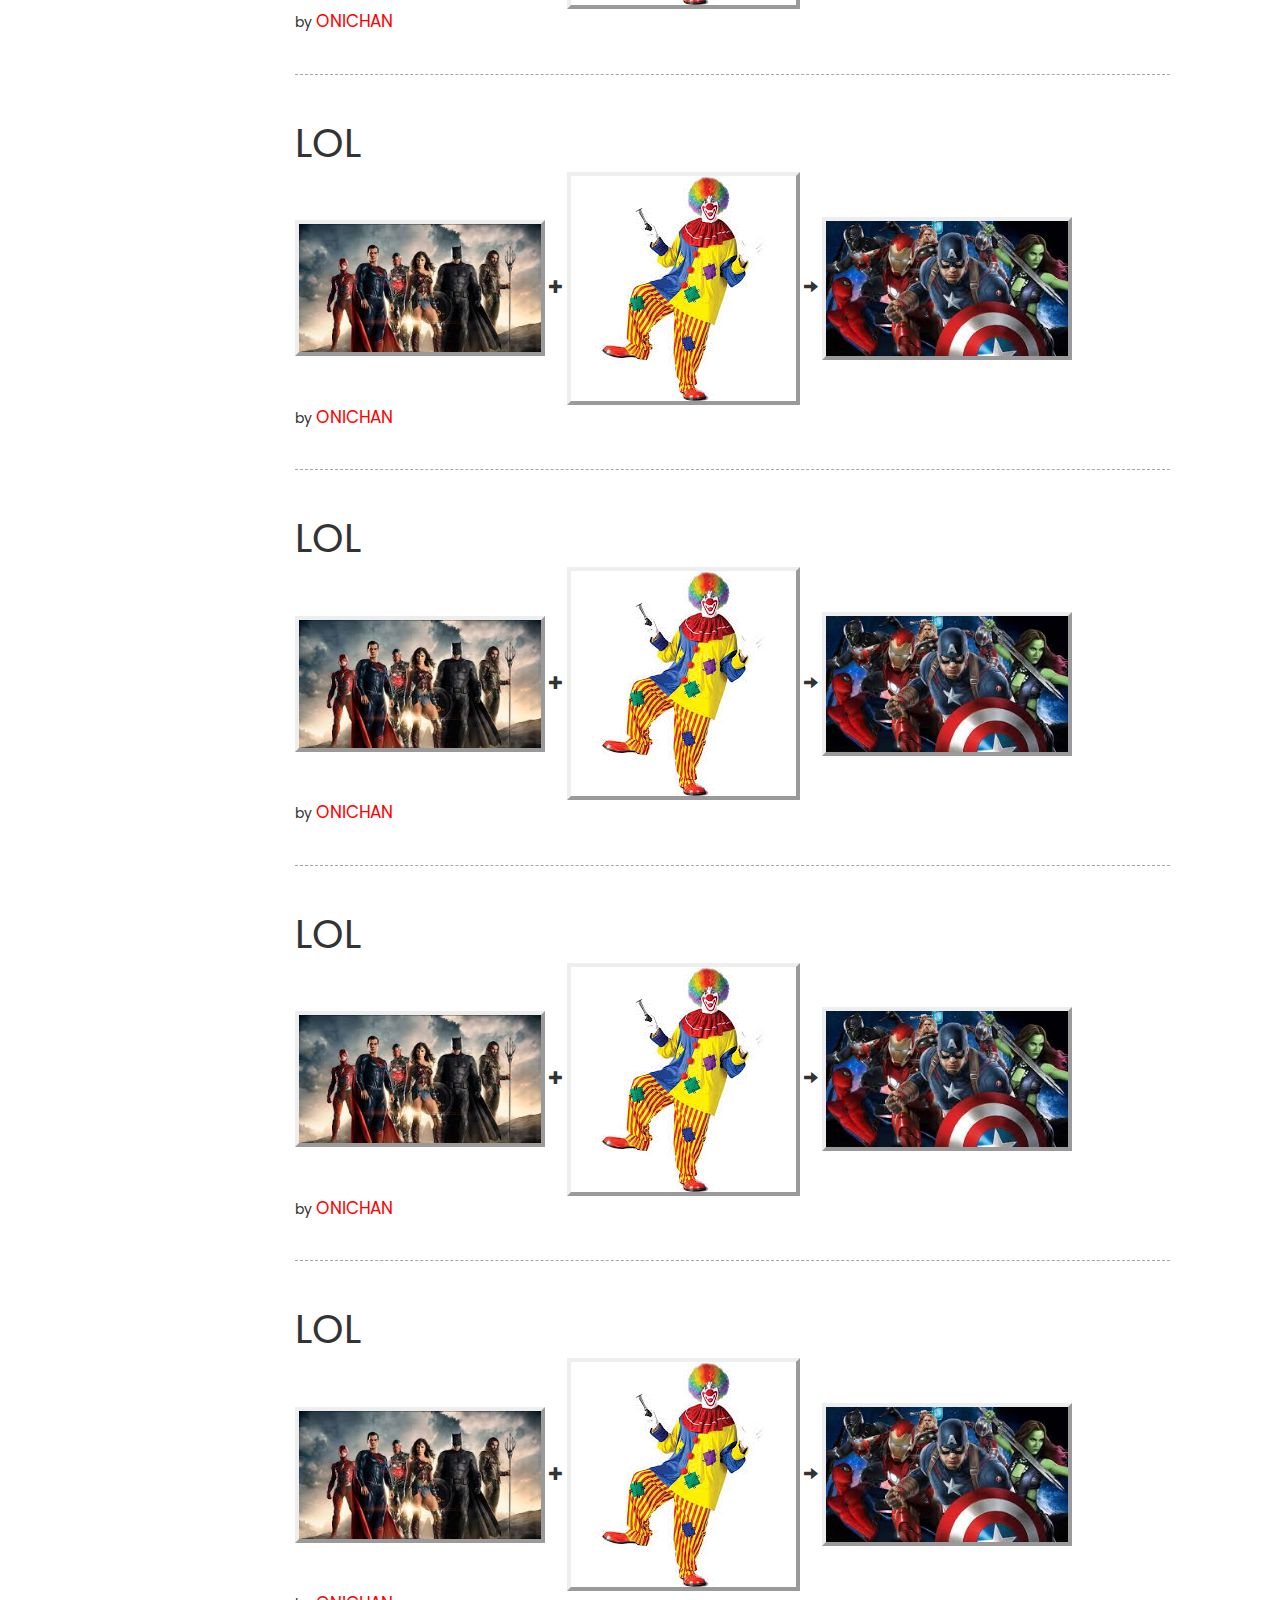
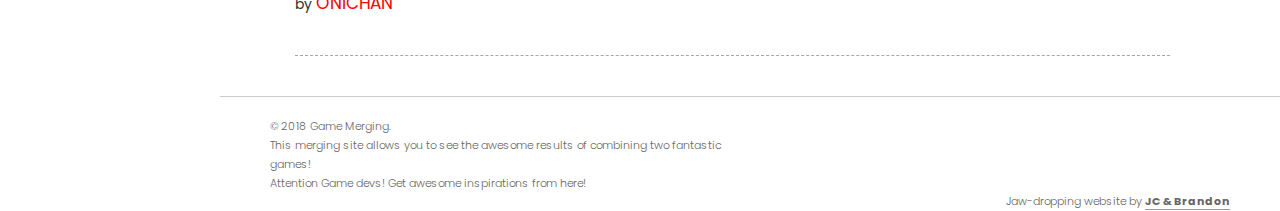
==== commit 86597d06: "Merge branch 'master' of https://github.com/JanMaghirang/WEB-PRG" ====
--- a/index.html
+++ b/index.html
@@ -43,7 +43,7 @@
 	<div id="drawer-header">
         <h3>THINKPOD</h3>
     </div>
-			
+
 	<form> 
 		<input type="text" name="search" placeholder="Search" >
 	</form> 
@@ -130,11 +130,6 @@
 			<img src="img/download2.jpg">
 		</div>
 		<div><span>by </span><span class="user">ONICHAN </span></div>
-		<div class="post-tag">
-			<a>Justice League</a>
-			<a>Avengers</a>
-			<a>clown</a>
-		</div>
         
 		<div class="line"></div>
 
--- a/main.css
+++ b/main.css
@@ -28,6 +28,7 @@
     position: fixed;
     right: 0;
     margin-top: 150px;
+	margin-right: 10px;
     font-size: 30px;
     border-radius: 40px;
     color: white;
@@ -486,9 +487,12 @@
   margin-top: 9px;
   margin-bottom:4px;
   font-size: 16px;
-  border:none;
-  border-top-left-radius:10px;
-  border-bottom-left-radius:10px;
+}
+
+.searchBar{
+	border:none;
+	border-top-left-radius:10px;
+	border-bottom-left-radius:10px;
 }
 
 .search-container button {
@@ -509,6 +513,11 @@
 	font-size: 40px;
 	display: block;
 	font-family: 'Poppins', sans-serif;
+	border-style: inset;
+}
+
+.tagInput{
+	border: inset;
 }
 
 /* ---------------------------------------------------
@@ -658,6 +667,7 @@
 	}
   
 	input[type=text] {
-		border: 1px solid #ccc;  
-	}
-}
+		border: 1px solid #ccc;
+
+	}
+}
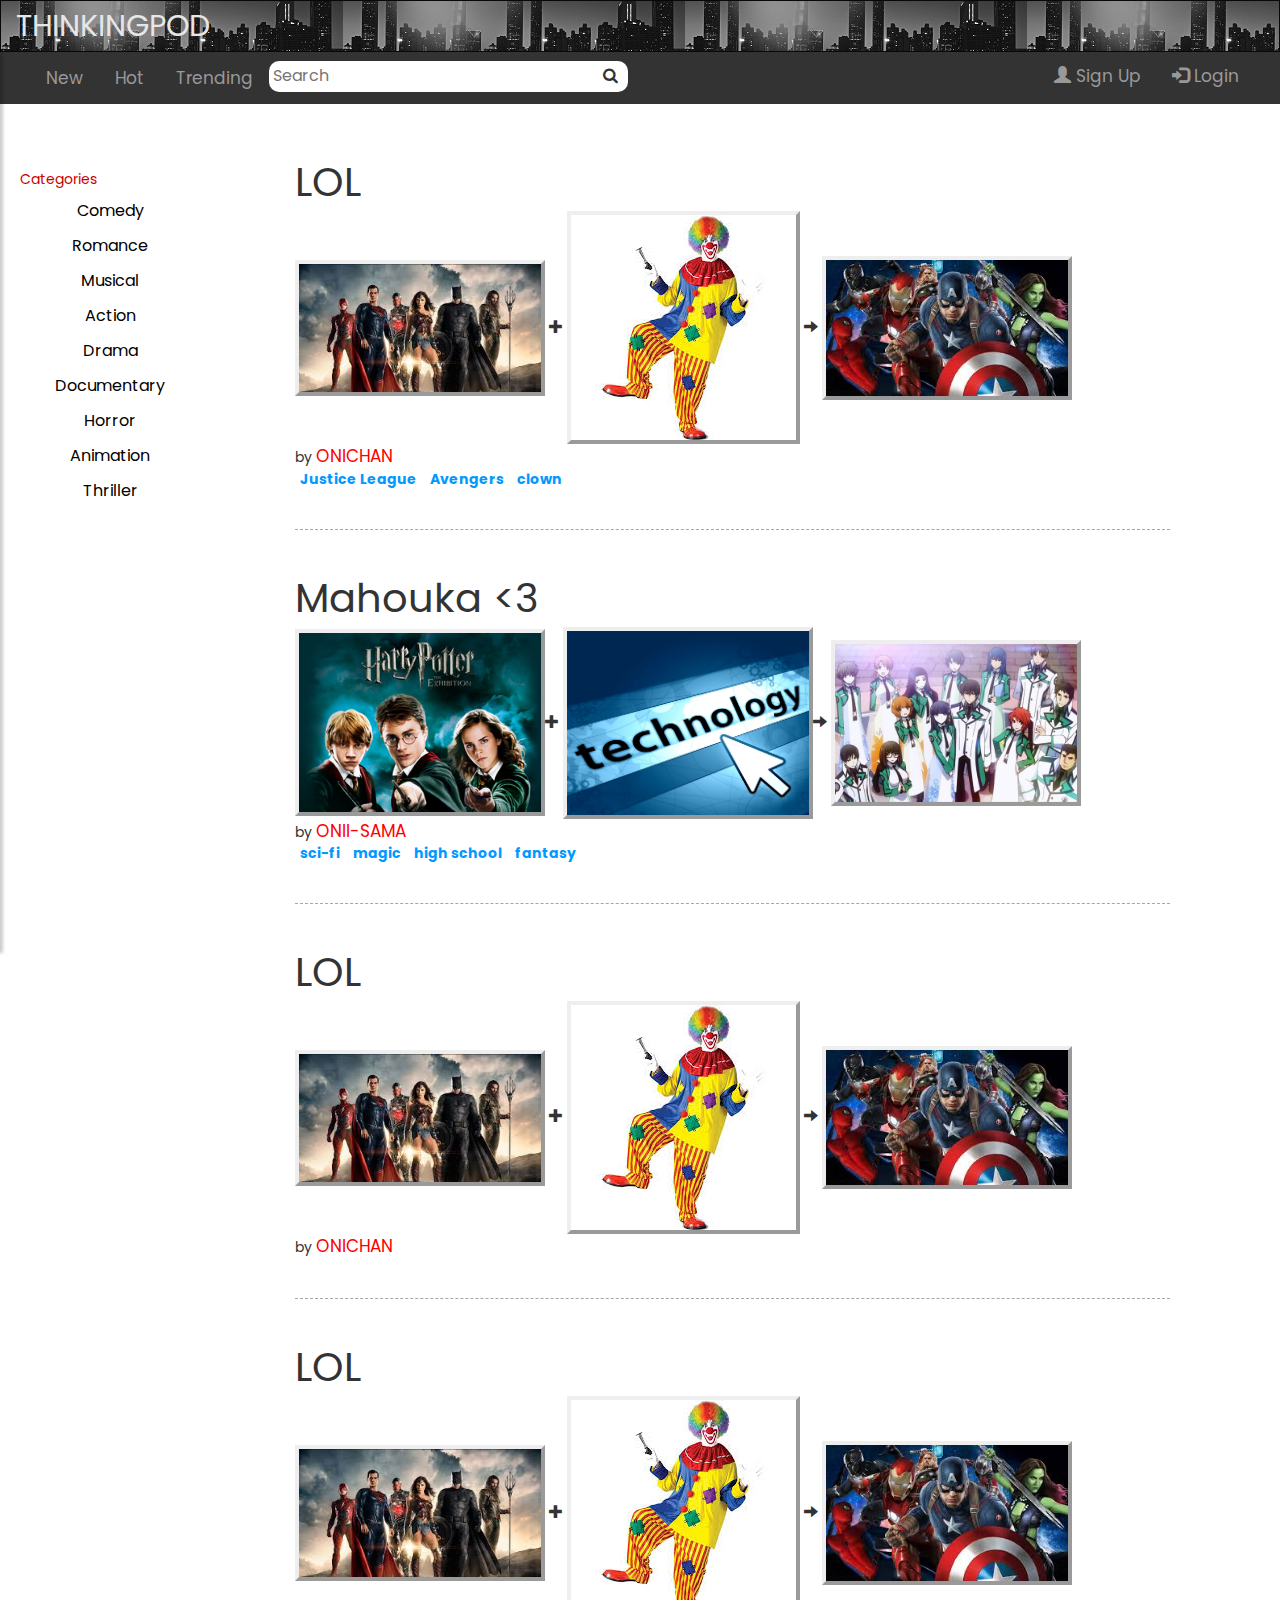
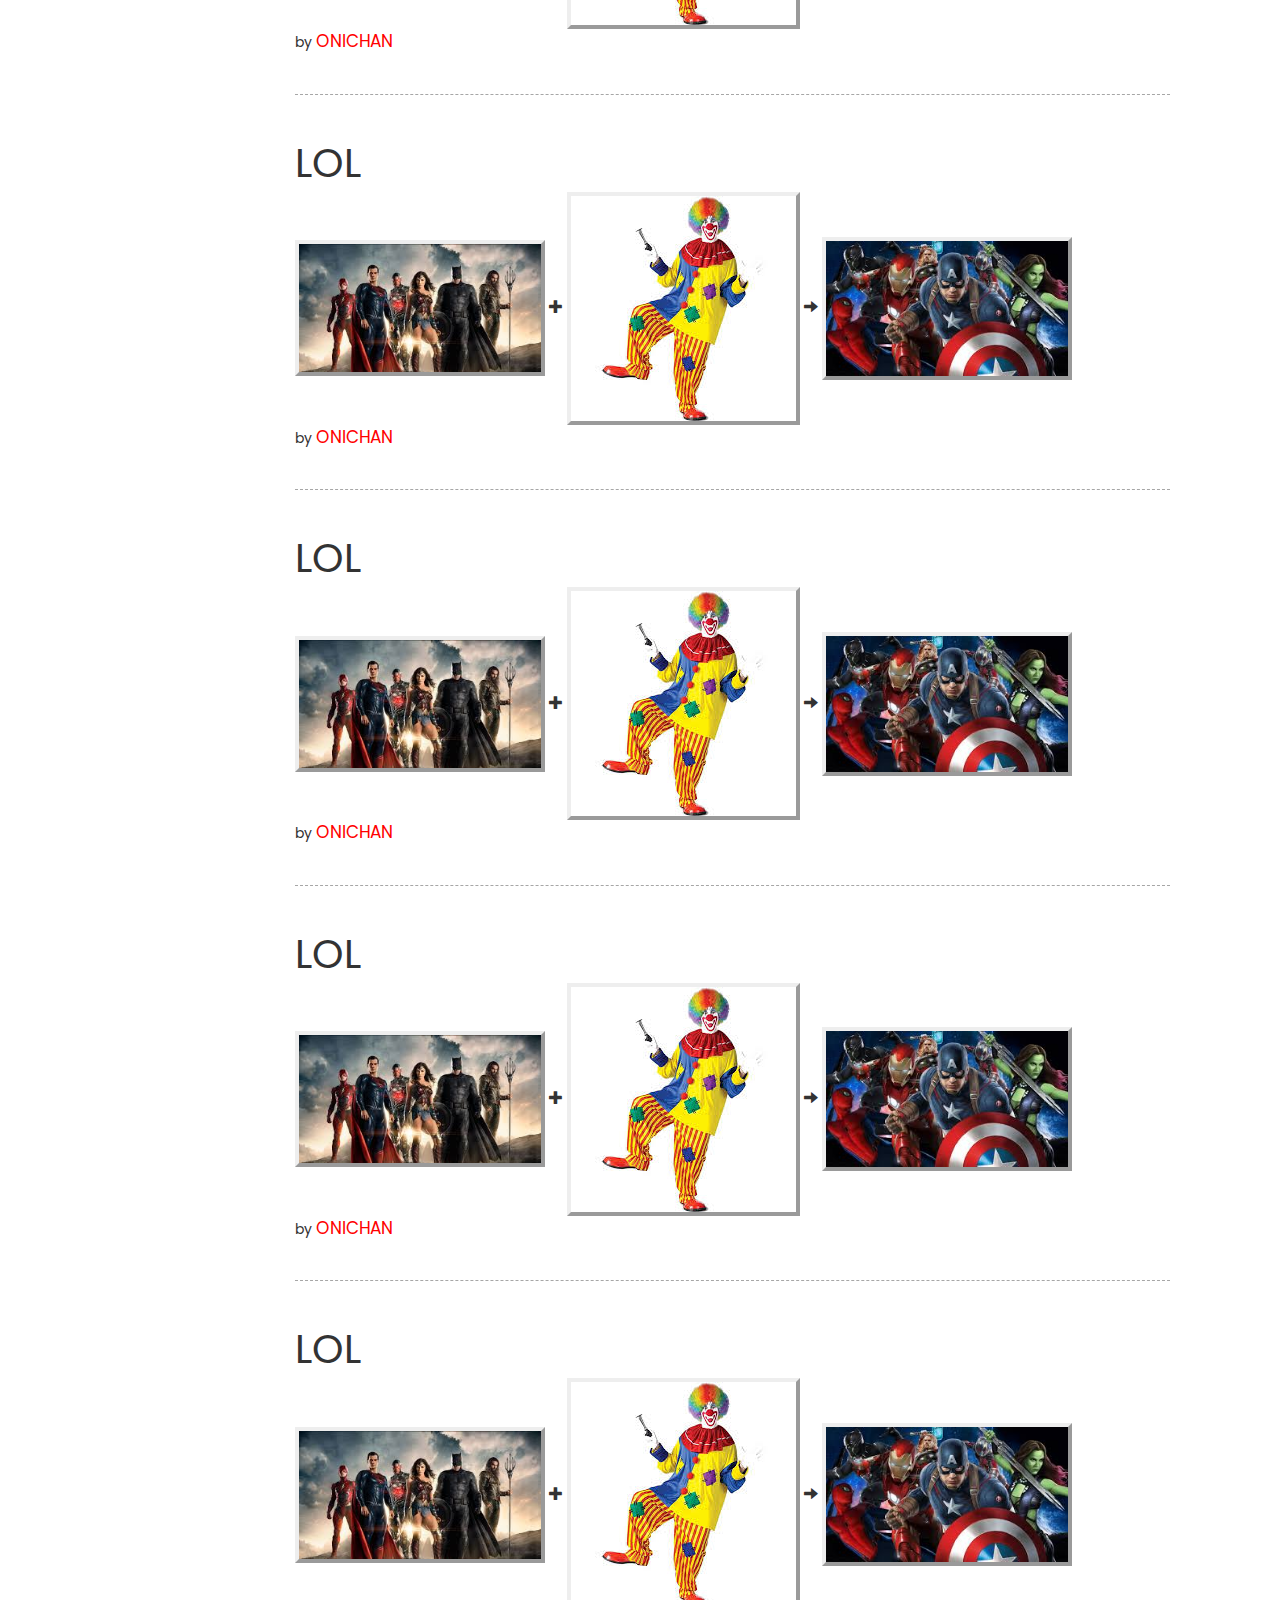
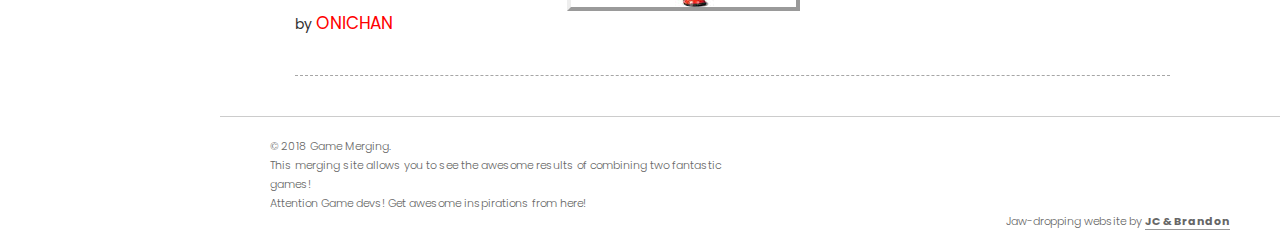
==== commit 15302f0b: "Merge branch 'post'" ====
--- a/index.html
+++ b/index.html
@@ -130,6 +130,11 @@
 			<img src="img/download2.jpg">
 		</div>
 		<div><span>by </span><span class="user">ONICHAN </span></div>
+		<div class="post-tag">
+			<a>Justice League</a>
+			<a>Avengers</a>
+			<a>clown</a>
+		</div>
         
 		<div class="line"></div>
 
--- a/main.css
+++ b/main.css
@@ -50,12 +50,34 @@
 }
 
 .add-img {
-	padding: 100px 10px;
+	height: 255px;
+	width: 255px;
 	background-color: #5e5e5e;
 	vertical-align:middle;
-	border: solid 4px;
-    border-style: outset;
 	position: static;
+}
+
+.imgSample {
+	vertical-align: middle;
+	text-align: center;
+}
+.img-container {
+
+
+}
+#selectedFile {
+	display: none;
+
+}
+
+
+.edit {
+	float: right;
+	background-color: red;
+	font-size: 20px;
+}
+.post {
+	background-color: red;
 }
 /* ---------------------------------------------------
     NAVBAR STYLE
@@ -520,6 +542,12 @@
 	border: inset;
 }
 
+.img-container .inputHeader{
+	font-size: 40px;
+	display: block;
+	font-family: 'Poppins', sans-serif;
+}
+
 /* ---------------------------------------------------
     CONTENT STYLE
 ----------------------------------------------------- */
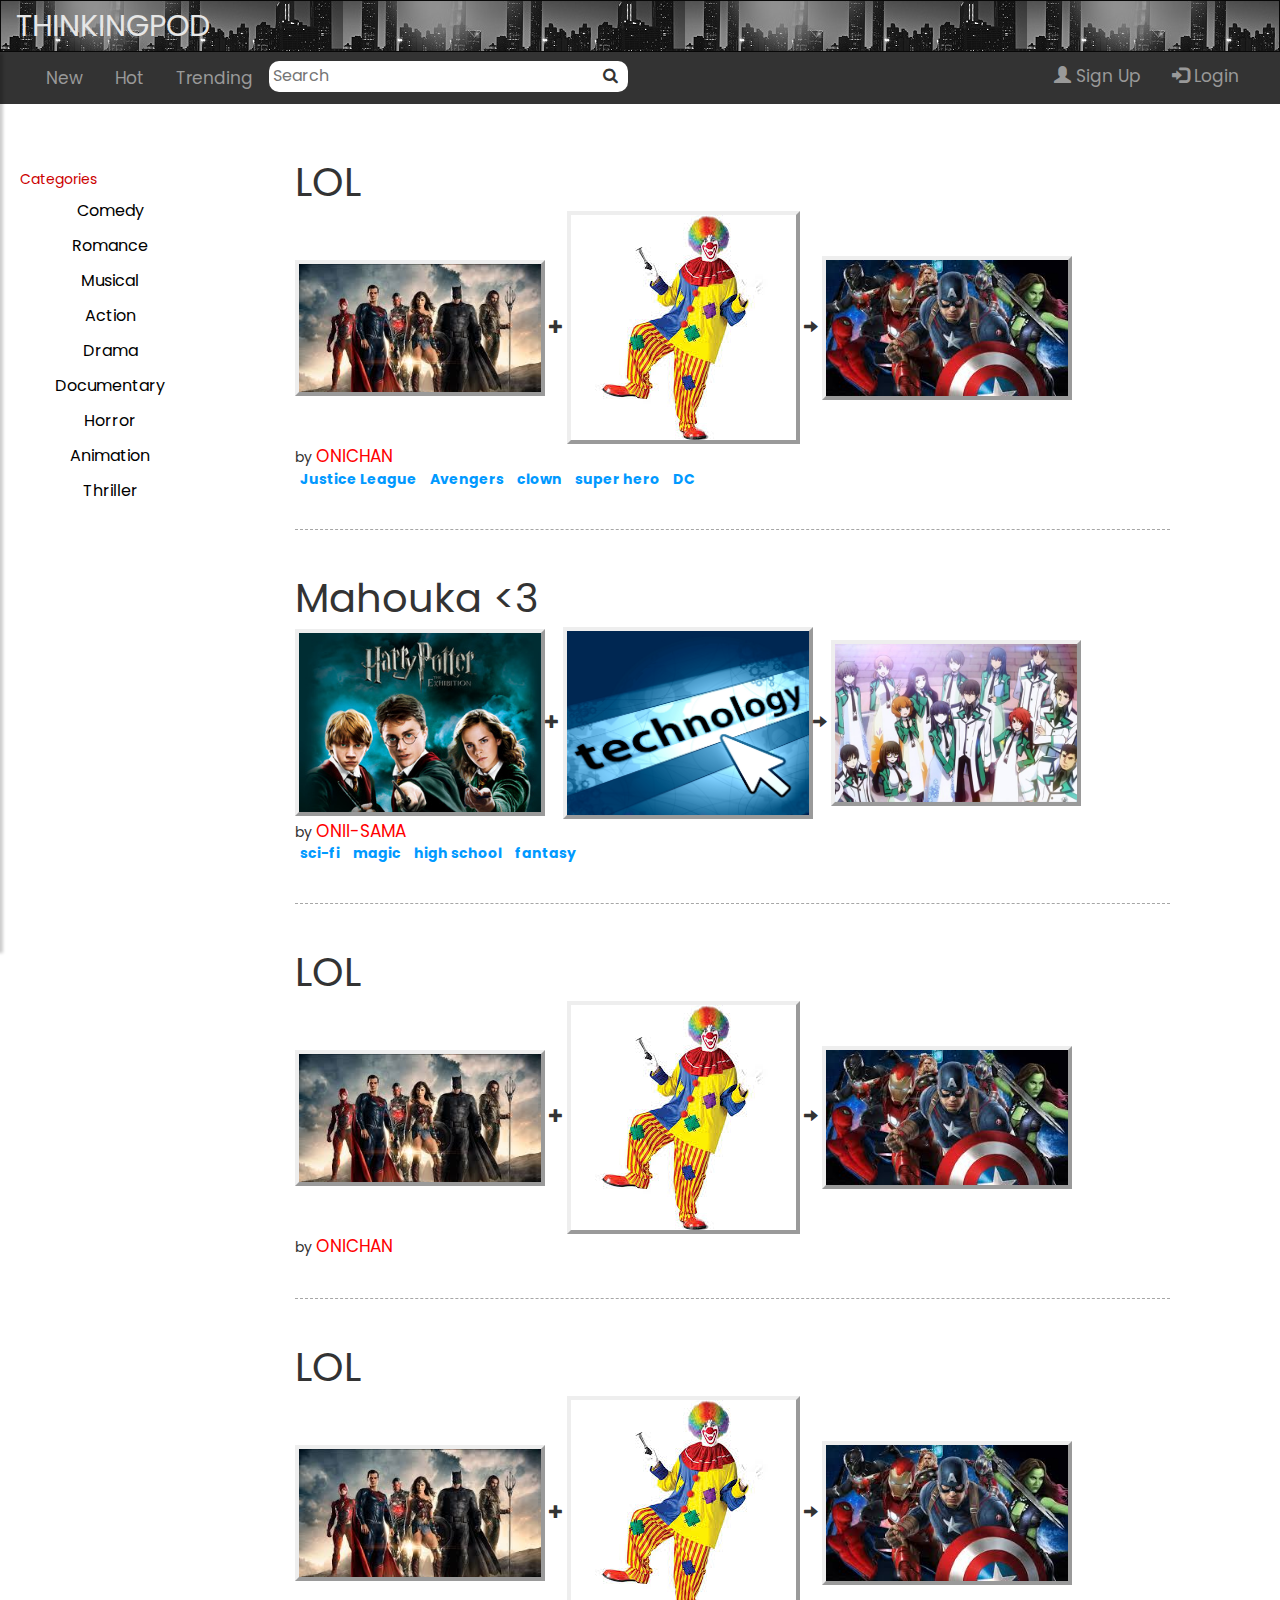
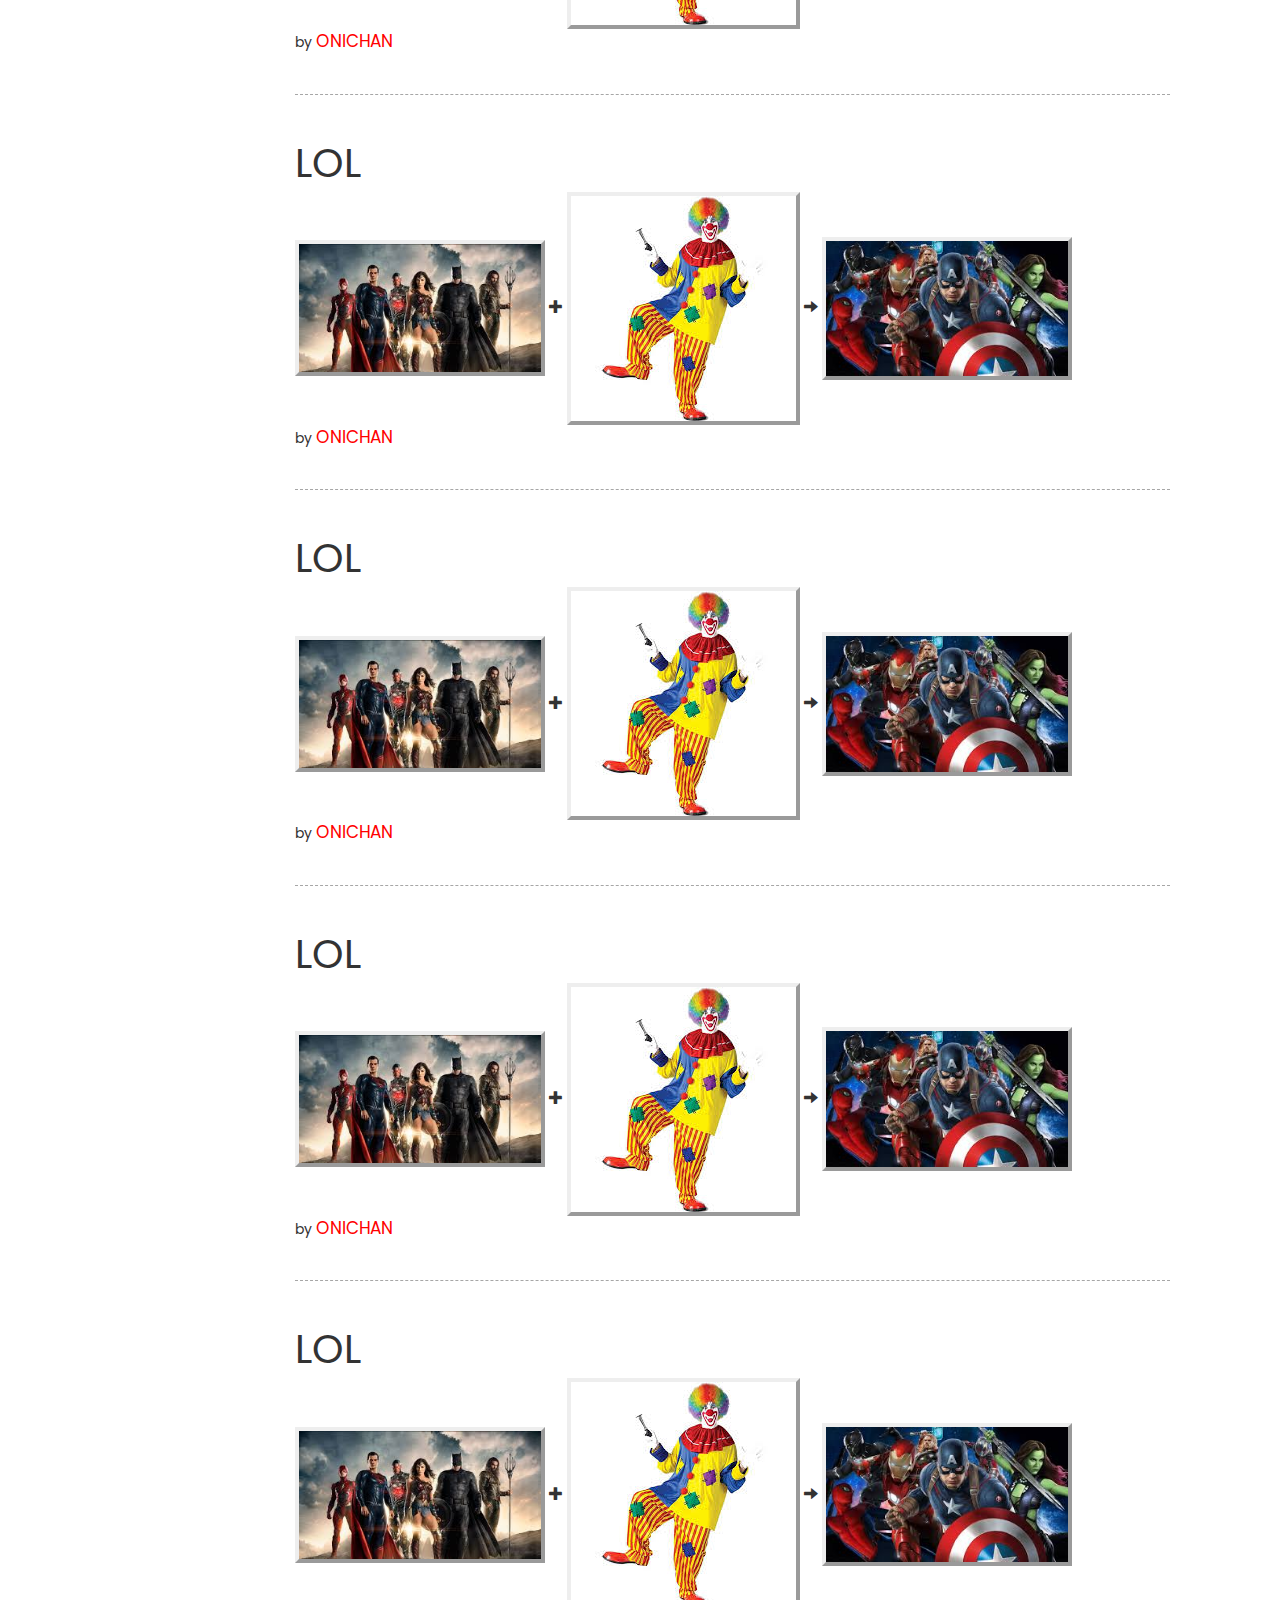
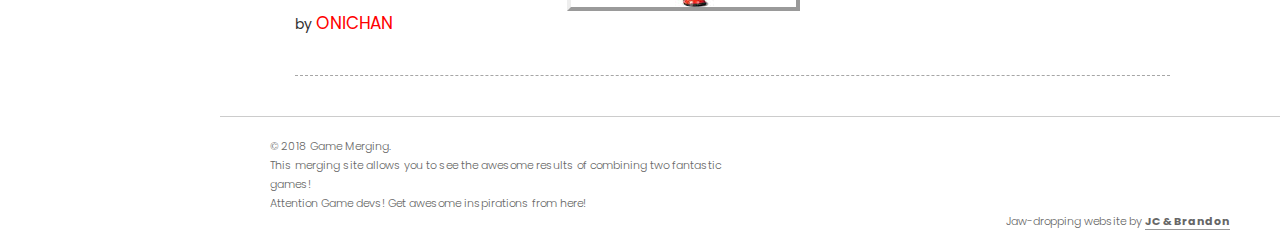
==== commit 802e3967: "Images" ====
--- a/index.html
+++ b/index.html
@@ -134,6 +134,8 @@
 			<a>Justice League</a>
 			<a>Avengers</a>
 			<a>clown</a>
+			<a>super hero</a>
+			<a>DC</a>
 		</div>
         
 		<div class="line"></div>
--- a/main.css
+++ b/main.css
@@ -75,7 +75,14 @@
 	float: right;
 	background-color: red;
 	font-size: 20px;
-}
+	box-shadow:   0 0 10px #1a1a1a ;
+}
+
+.edit:hover {
+	box-shadow: none;
+	background-color: red;
+}
+
 .post {
 	background-color: red;
 }
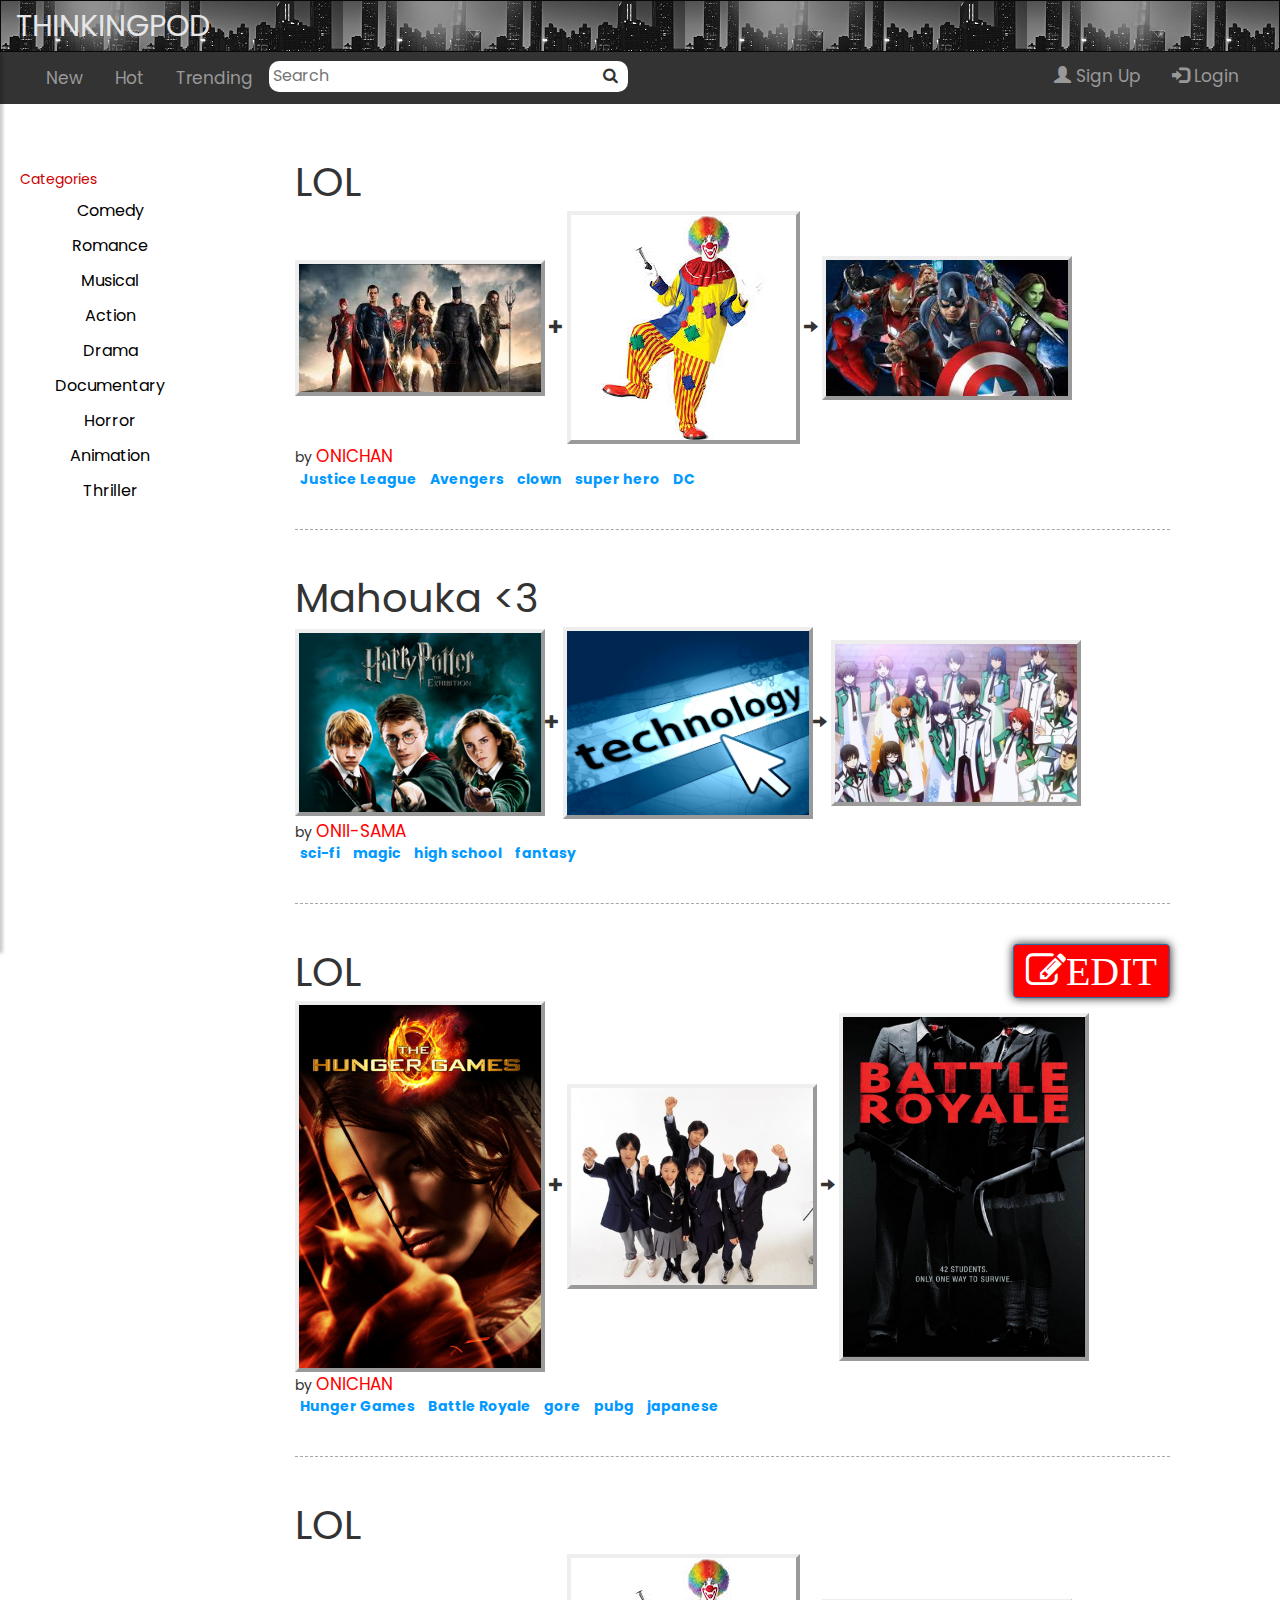
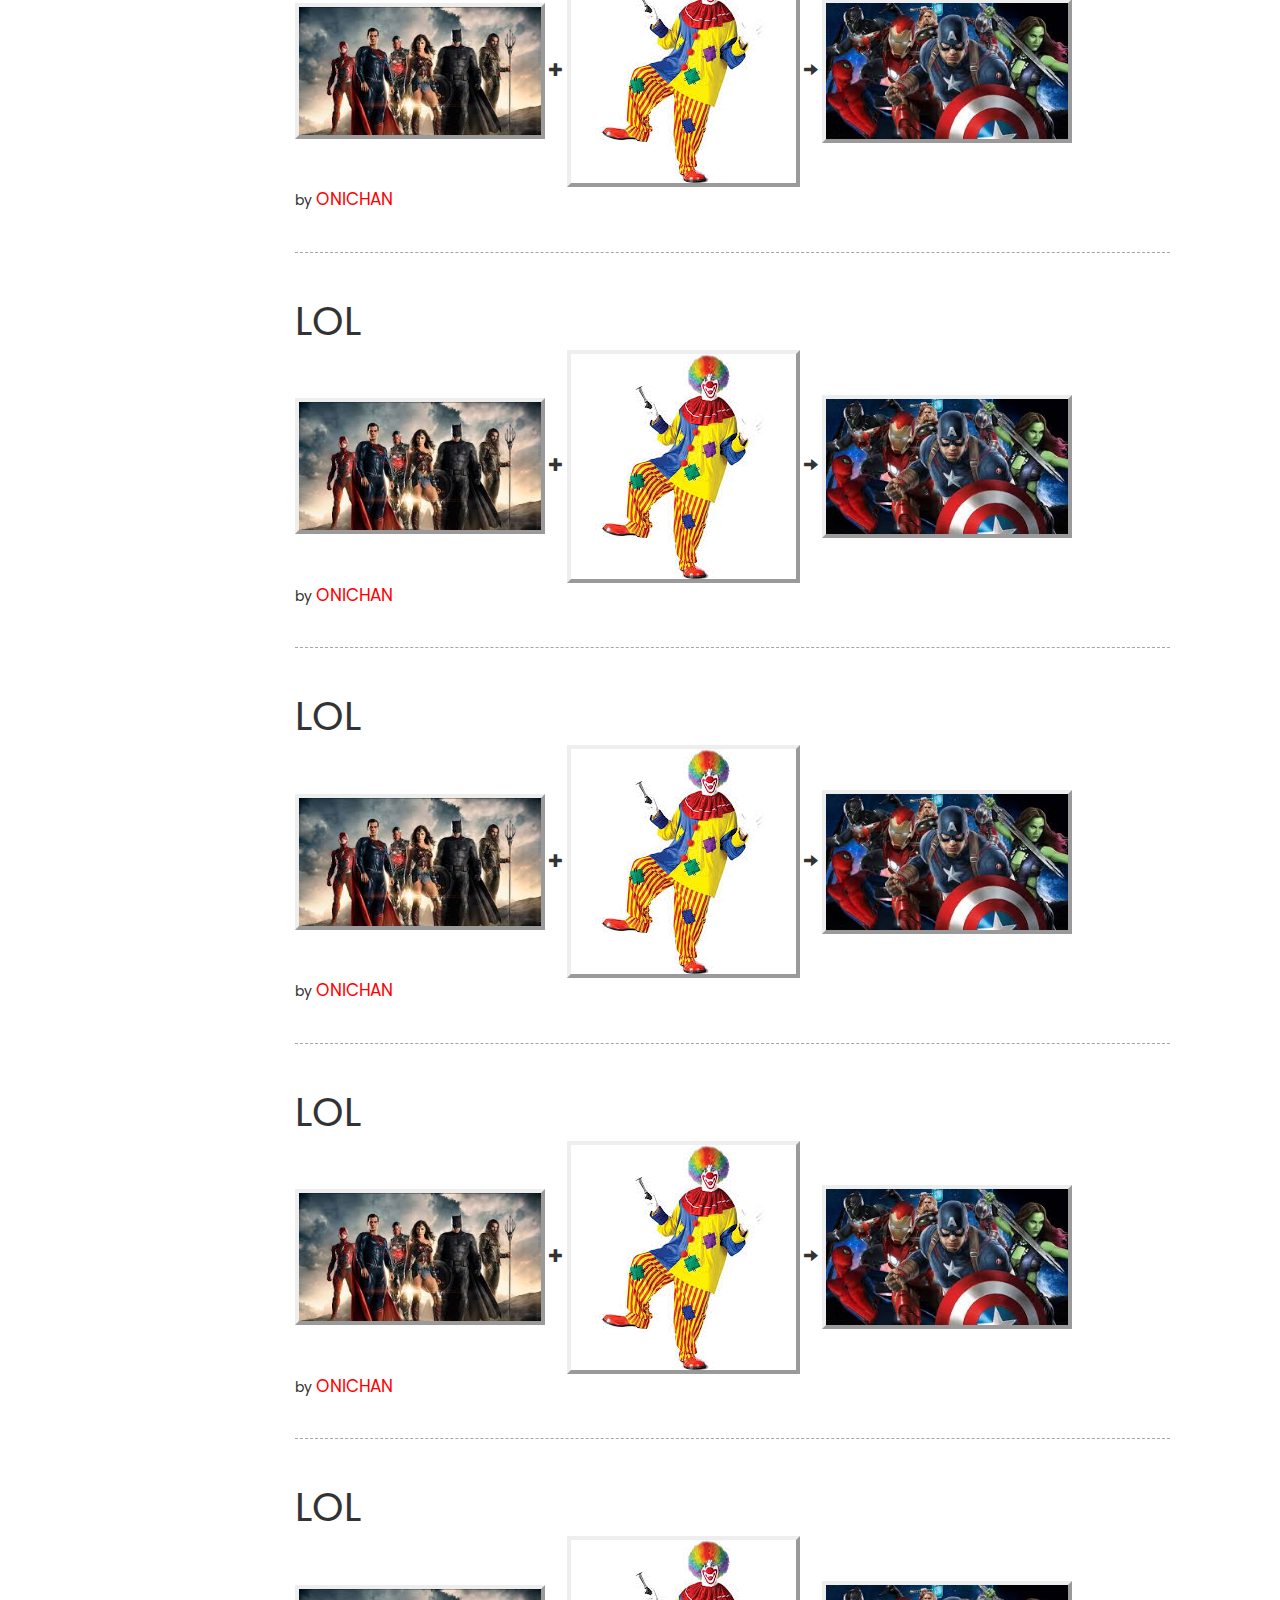
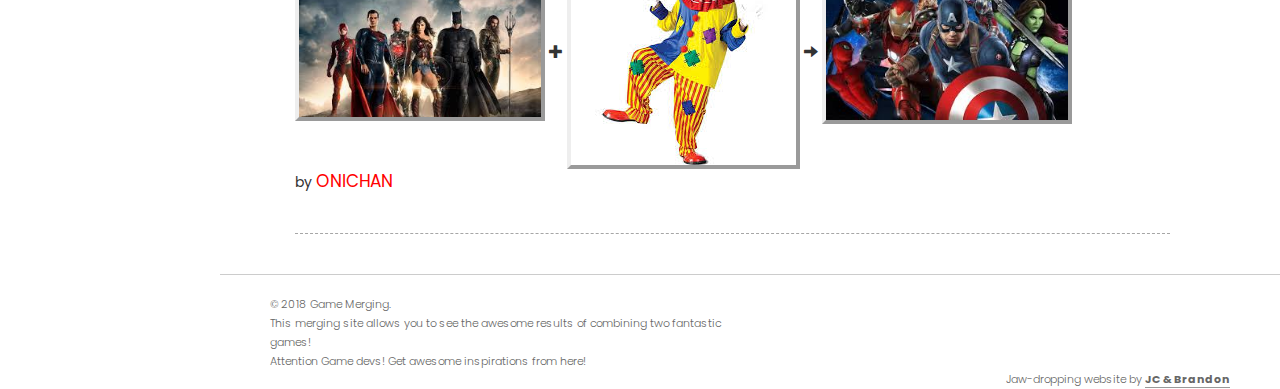
==== commit f7dd8098: "Additional posts" ====
--- a/index.html
+++ b/index.html
@@ -157,12 +157,22 @@
 		<div class="line"></div>
 		
 		<div class="img-container">
-			<header>LOL	</header>
-			<img src="img/download.jpg"> <span class="glyphicon glyphicon-plus"></span>
-			<img src="img/clown.jpg"> <span class="glyphicon glyphicon-arrow-right"></span>
-			<img src="img/download2.jpg">
-		</div>
-		<div><span>by </span><span class="user">ONICHAN </span></div>
+			<header>
+				LOL
+				<a href="postEditing.html"><button type="button" class="edit btn btn-primary fa fa-edit">EDIT</button></a>
+			</header>
+			<img src="img/hungergames.jpg"> <span class="glyphicon glyphicon-plus"></span>
+			<img src="img/japaneseHS.jpg"> <span class="glyphicon glyphicon-arrow-right"></span>
+			<img src="img/battleroyale.jpg">
+		</div>
+		<div><span>by </span><span class="user">ONICHAN </span></div>
+		<div class="post-tag">
+			<a>Hunger Games</a>
+			<a>Battle Royale</a>
+			<a>gore</a>
+			<a>pubg</a>
+			<a>japanese</a>
+		</div>
         
 		<div class="line"></div>
 		
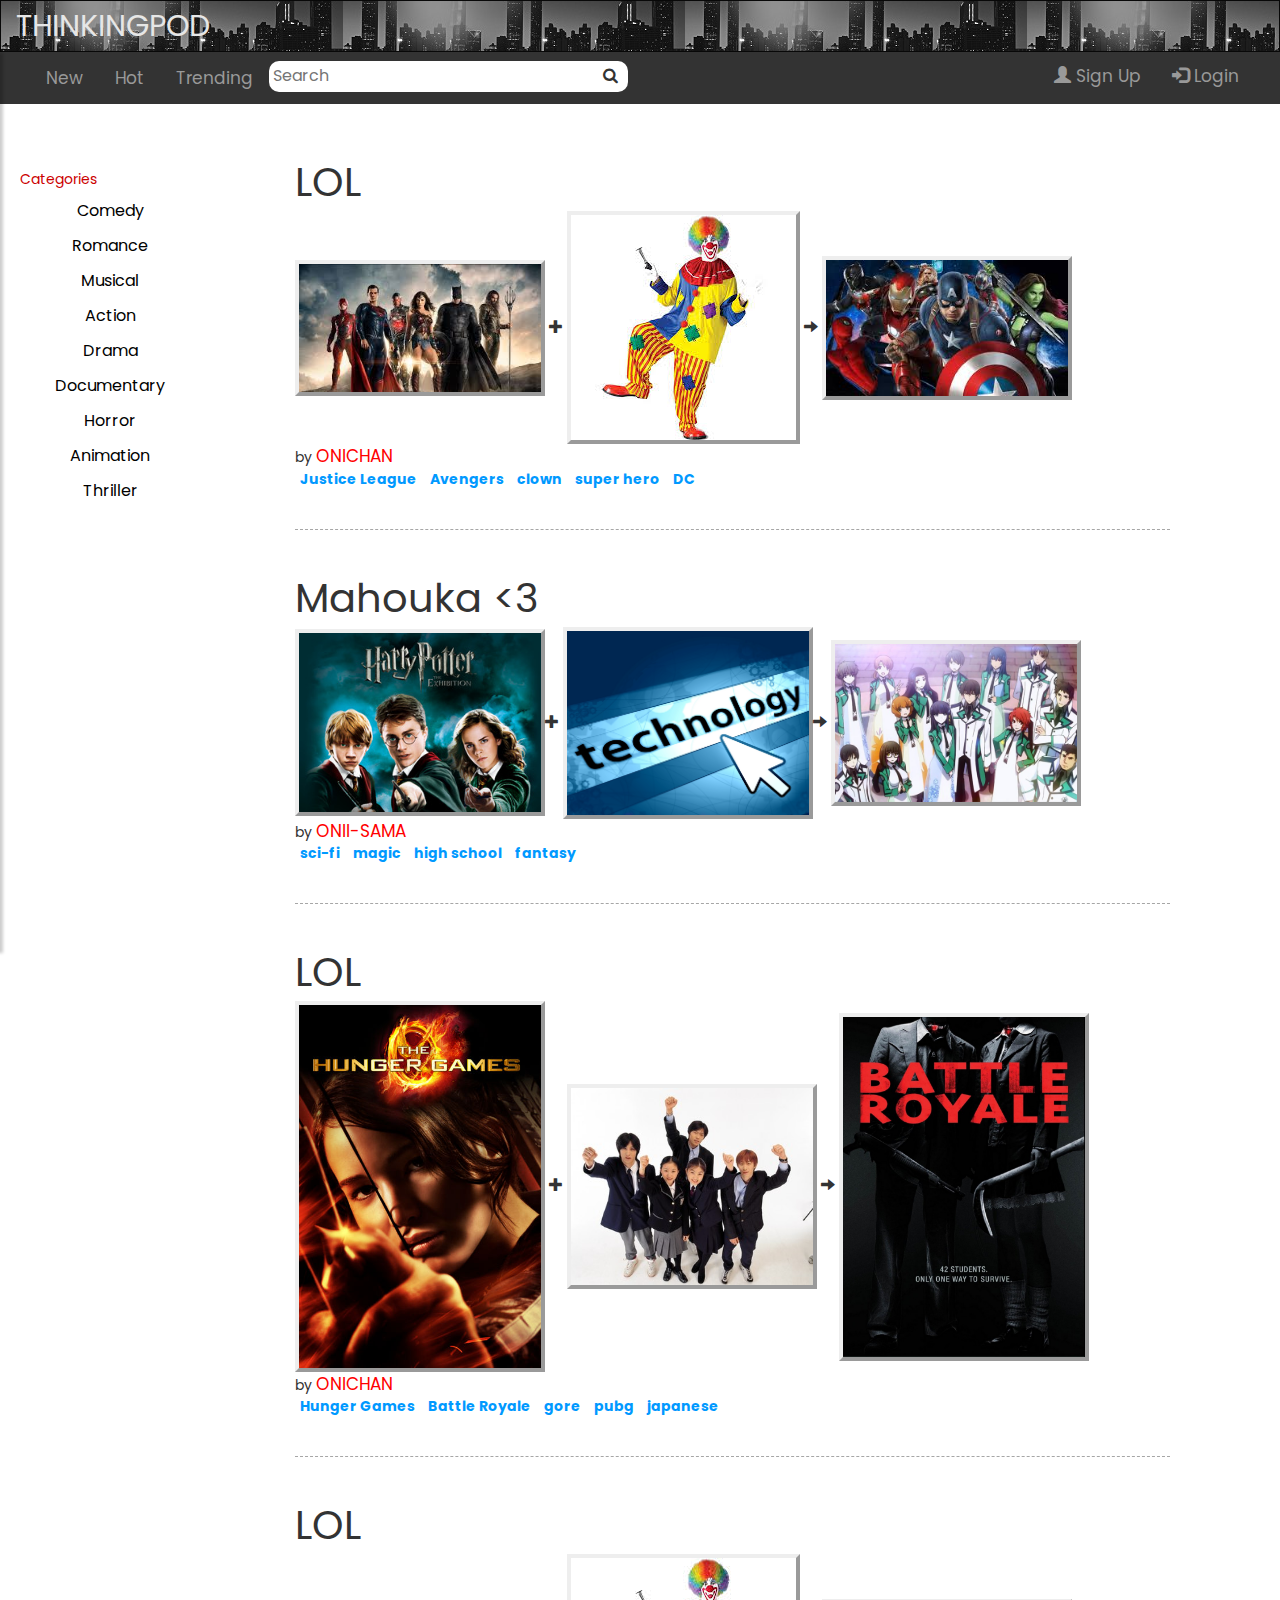
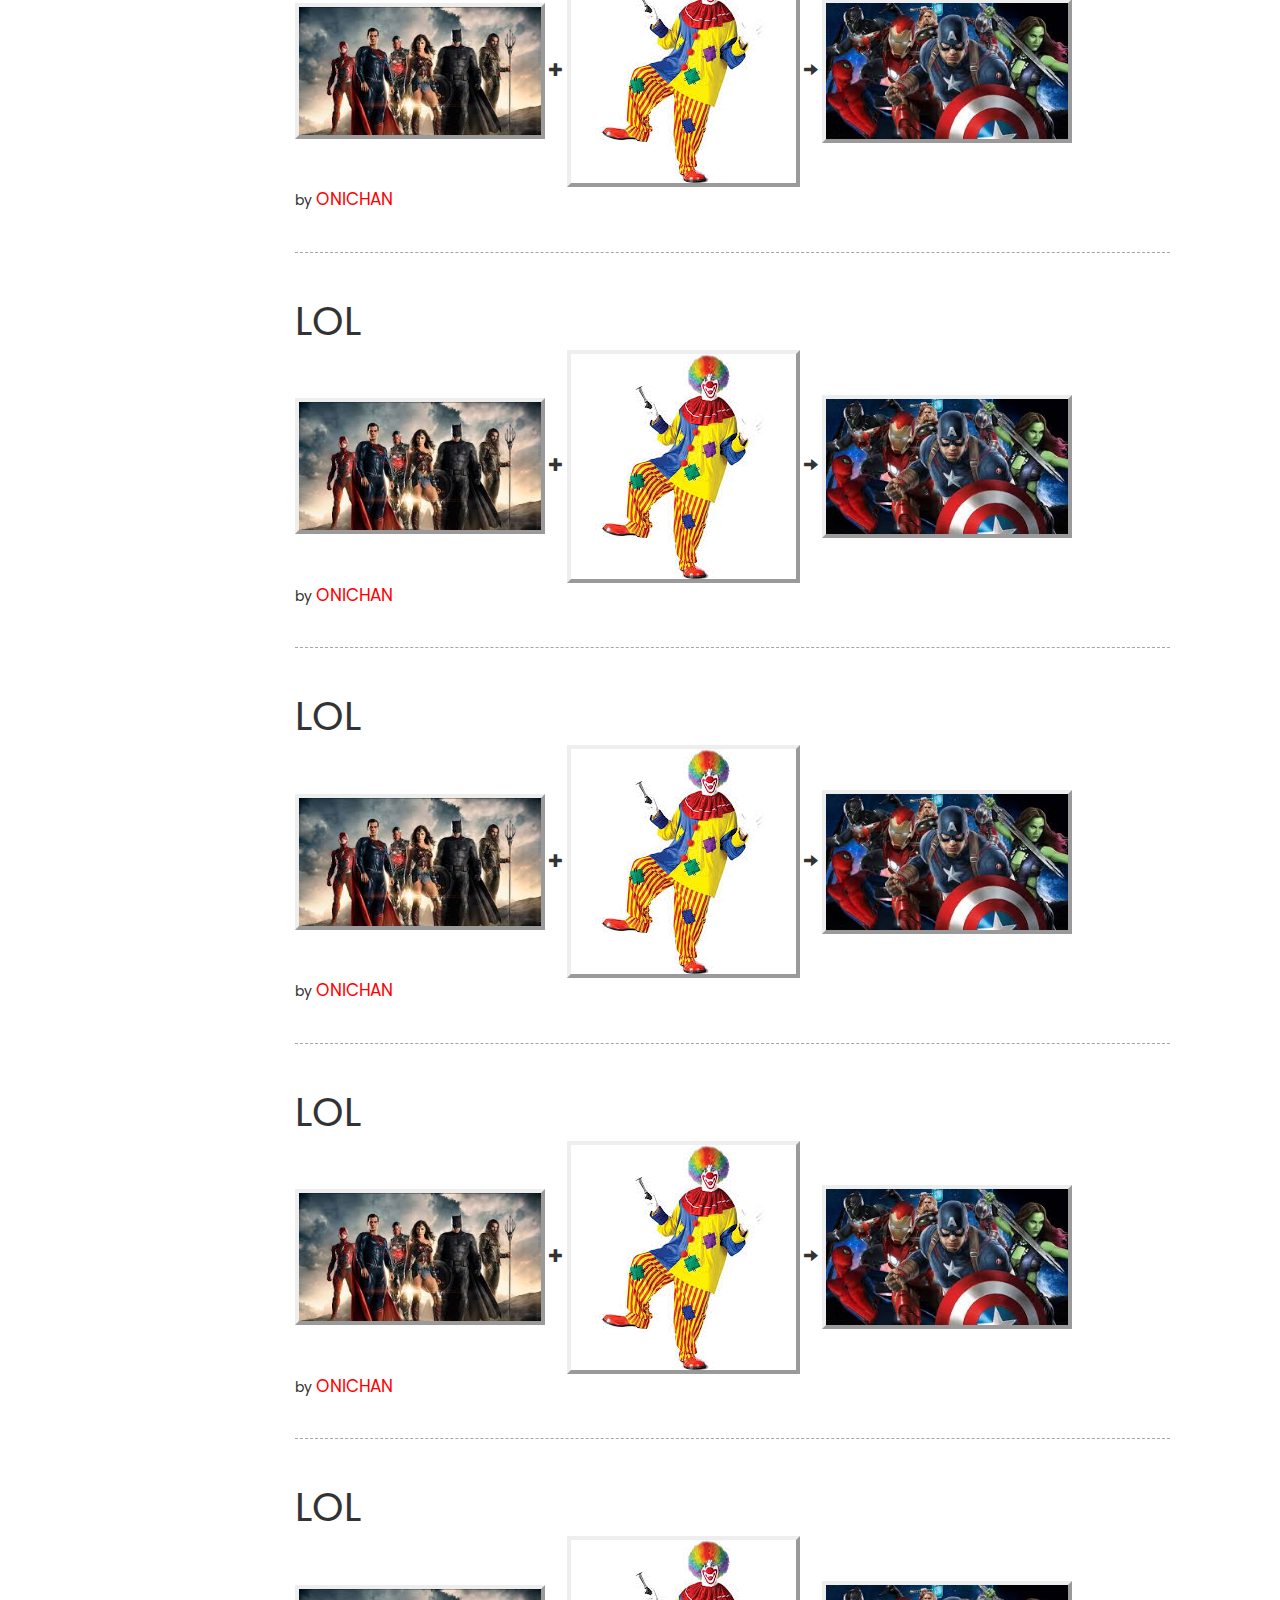
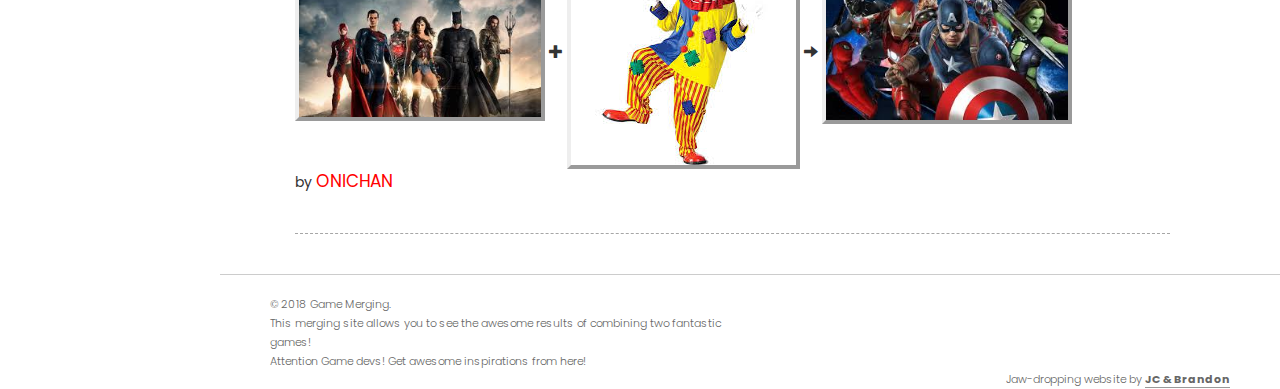
==== commit c0af3f68: "images update" ====
--- a/index.html
+++ b/index.html
@@ -157,10 +157,7 @@
 		<div class="line"></div>
 		
 		<div class="img-container">
-			<header>
-				LOL
-				<a href="postEditing.html"><button type="button" class="edit btn btn-primary fa fa-edit">EDIT</button></a>
-			</header>
+			<header>LOL</header>
 			<img src="img/hungergames.jpg"> <span class="glyphicon glyphicon-plus"></span>
 			<img src="img/japaneseHS.jpg"> <span class="glyphicon glyphicon-arrow-right"></span>
 			<img src="img/battleroyale.jpg">
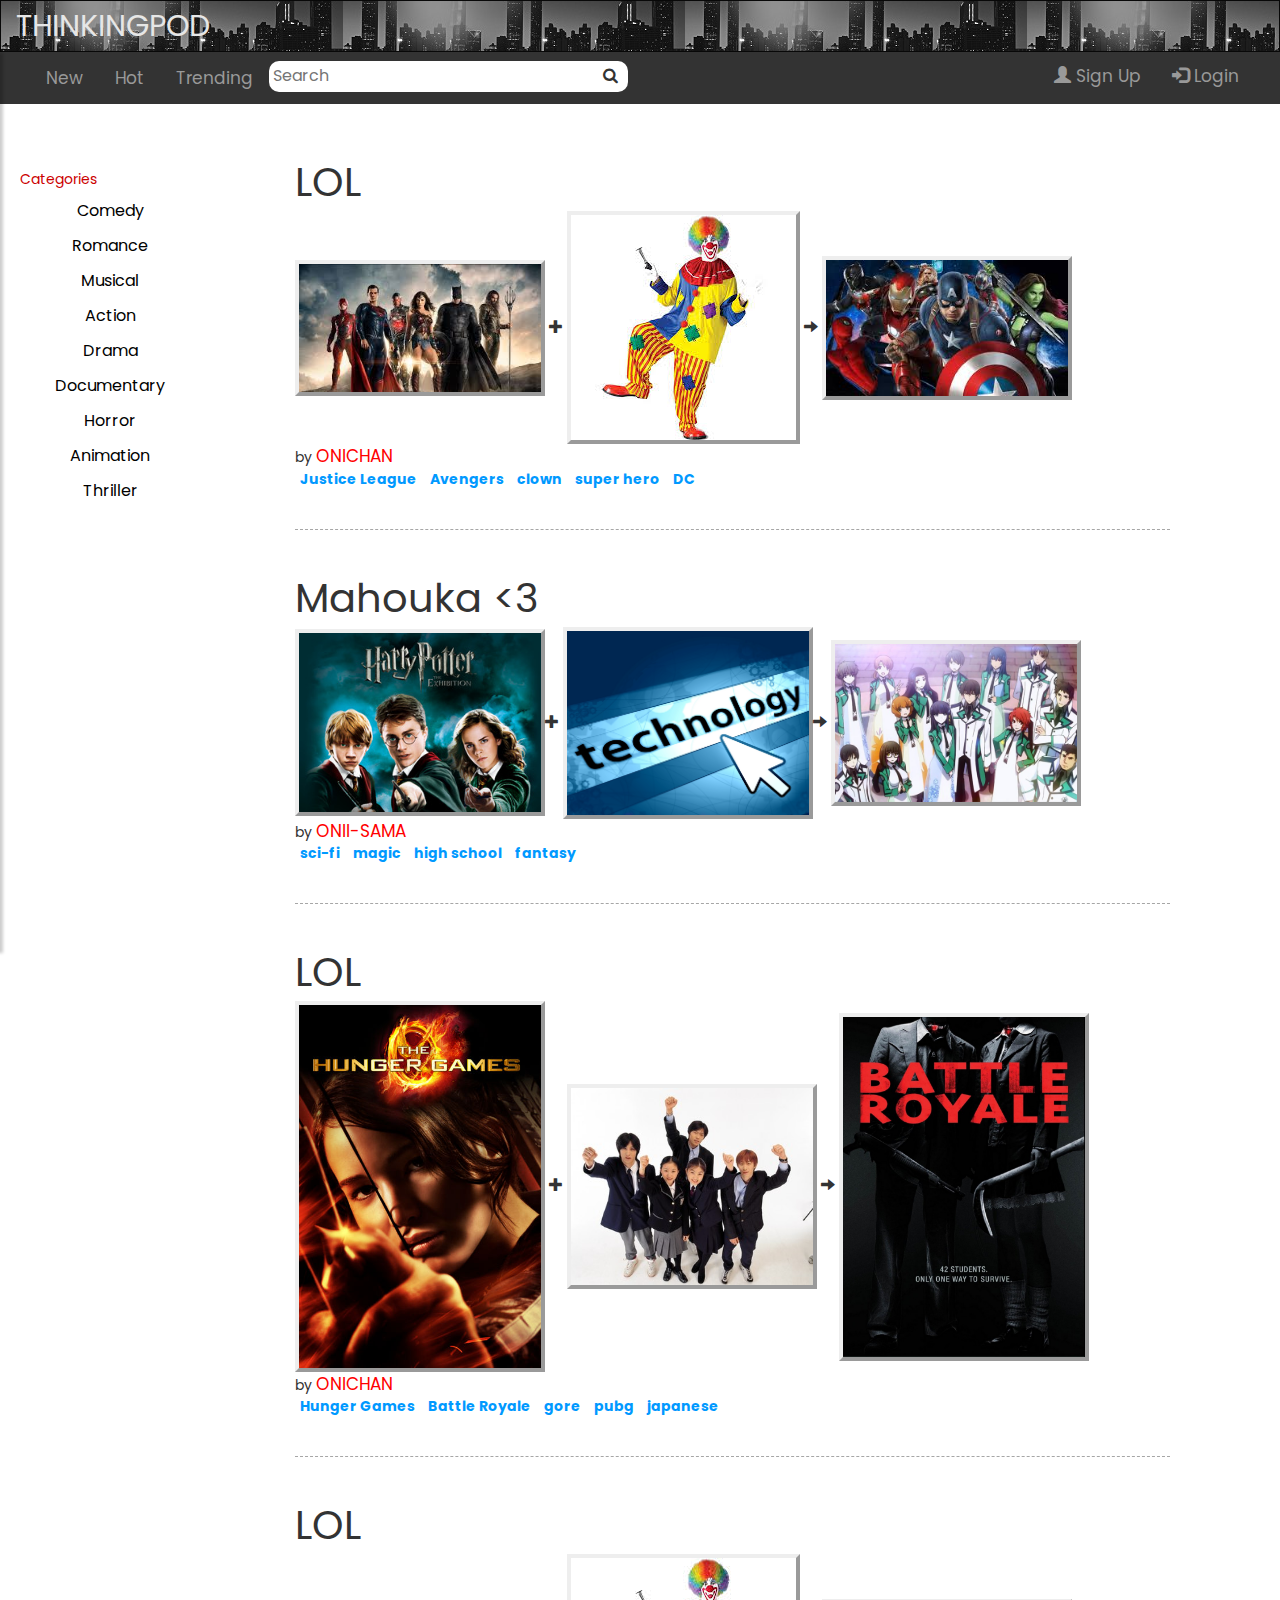
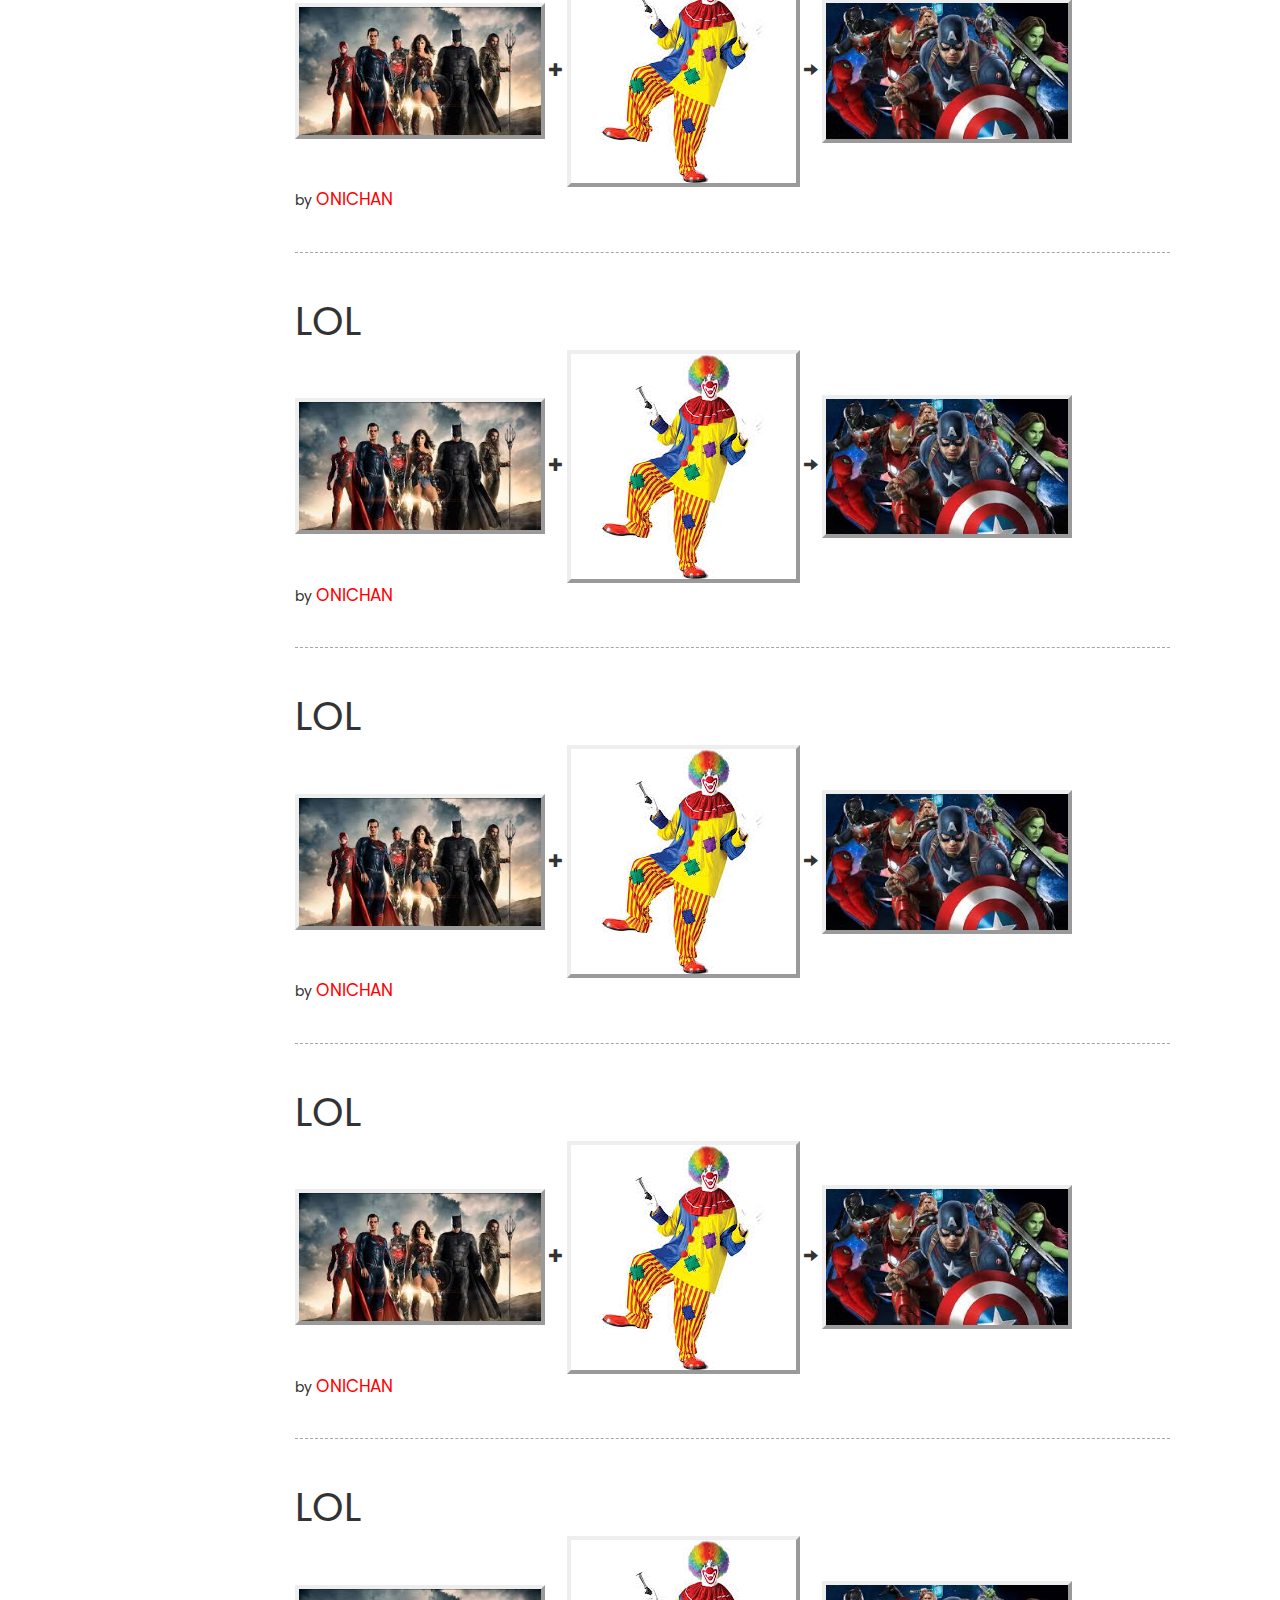
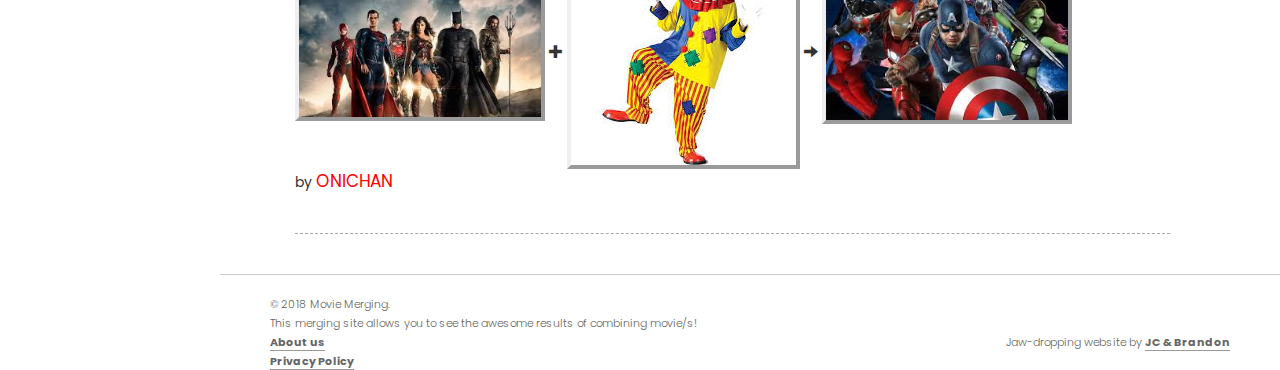
==== commit a2798d9a: "Updates" ====
--- a/index.html
+++ b/index.html
@@ -294,10 +294,11 @@
 
 <footer class="clear">
 	<div  class="width">
-		<p class="left">&copy; 2018 Game Merging. </p>
-		<p>This merging site allows you to see the awesome results of combining two fantastic games!</p>
-		<p>Attention Game devs! Get awesome inspirations from here! </p>
+		<p class="left">&copy; 2018 Movie Merging. </p>
+		<p>This merging site allows you to see the awesome results of combining movie/s!</p>
 		<p class="right">Jaw-dropping website by <a href="http://facebook.com/">JC & Brandon</a></p>
+		<p class="left"><a href="About.html">About us</a> </p>
+		<p class="left"><a href="Privacy.html">Privacy Policy</a> </p>
 	</div>
 </footer>
 
